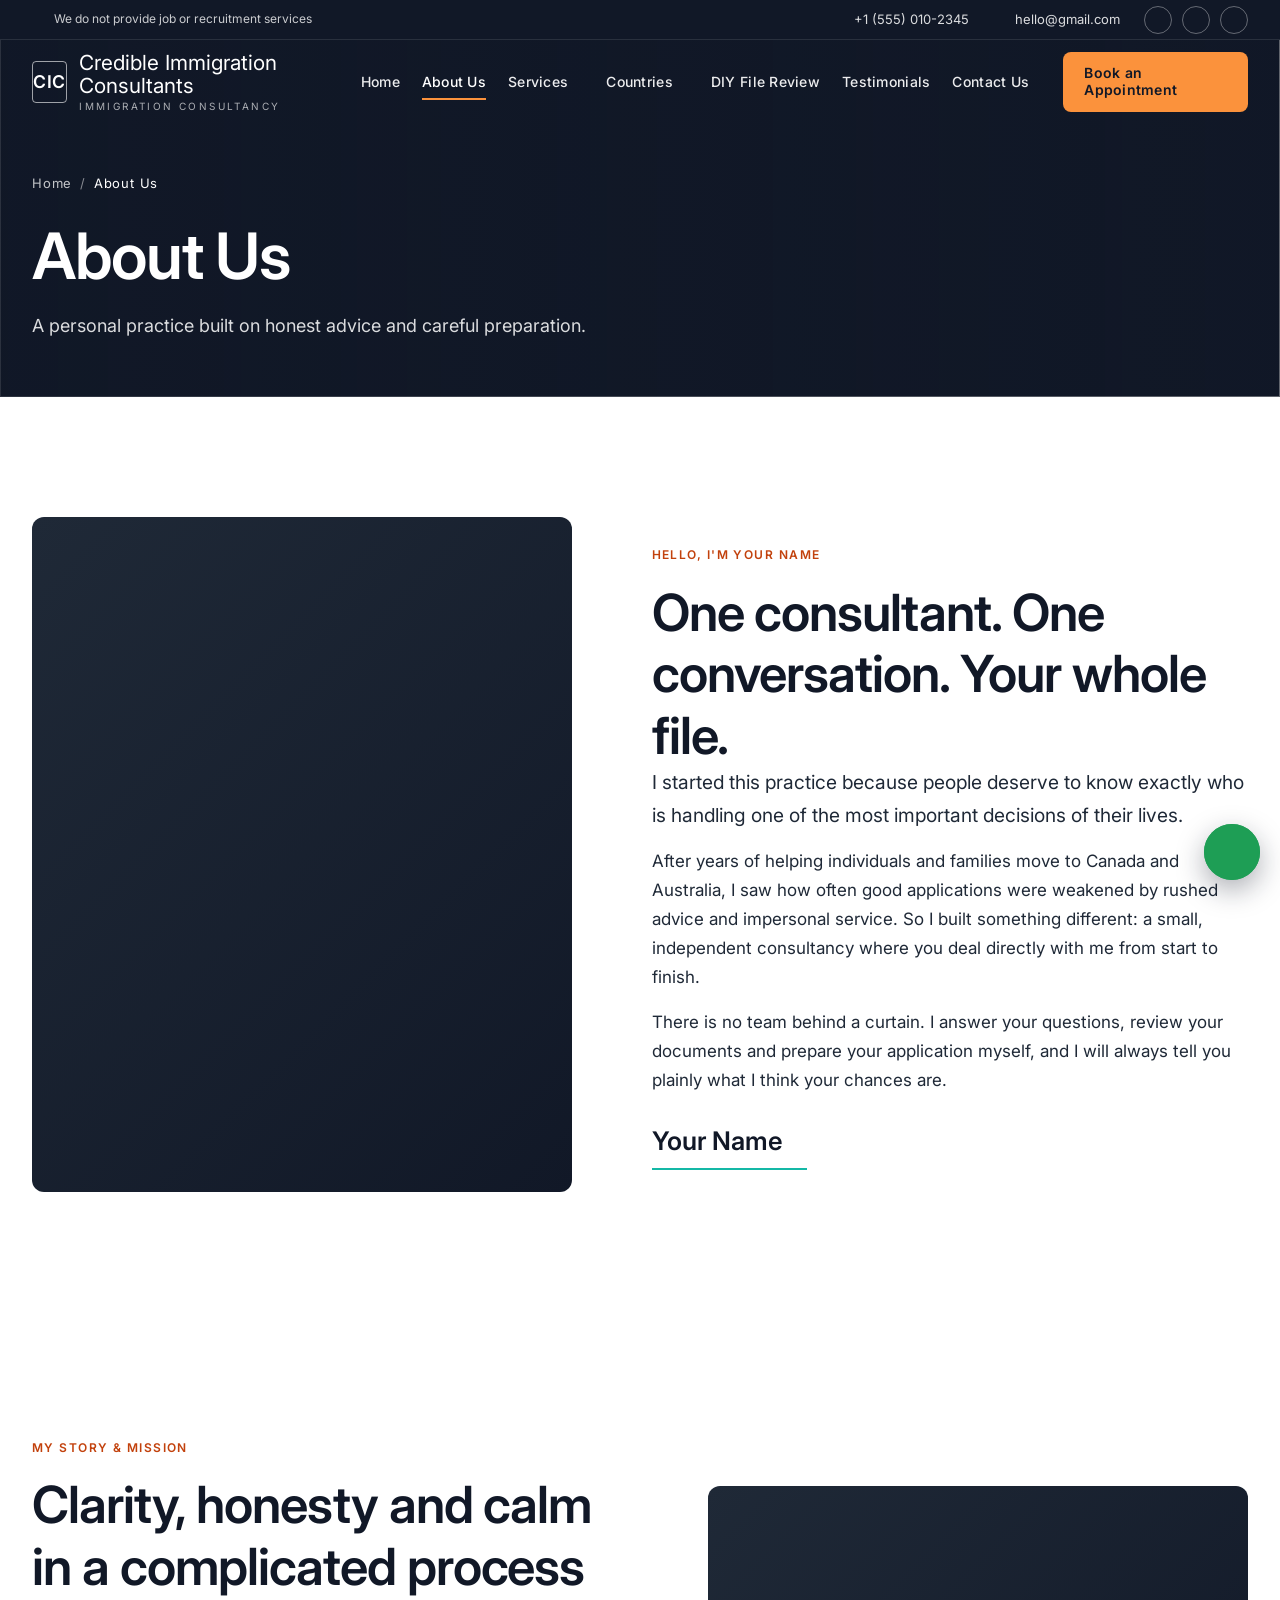
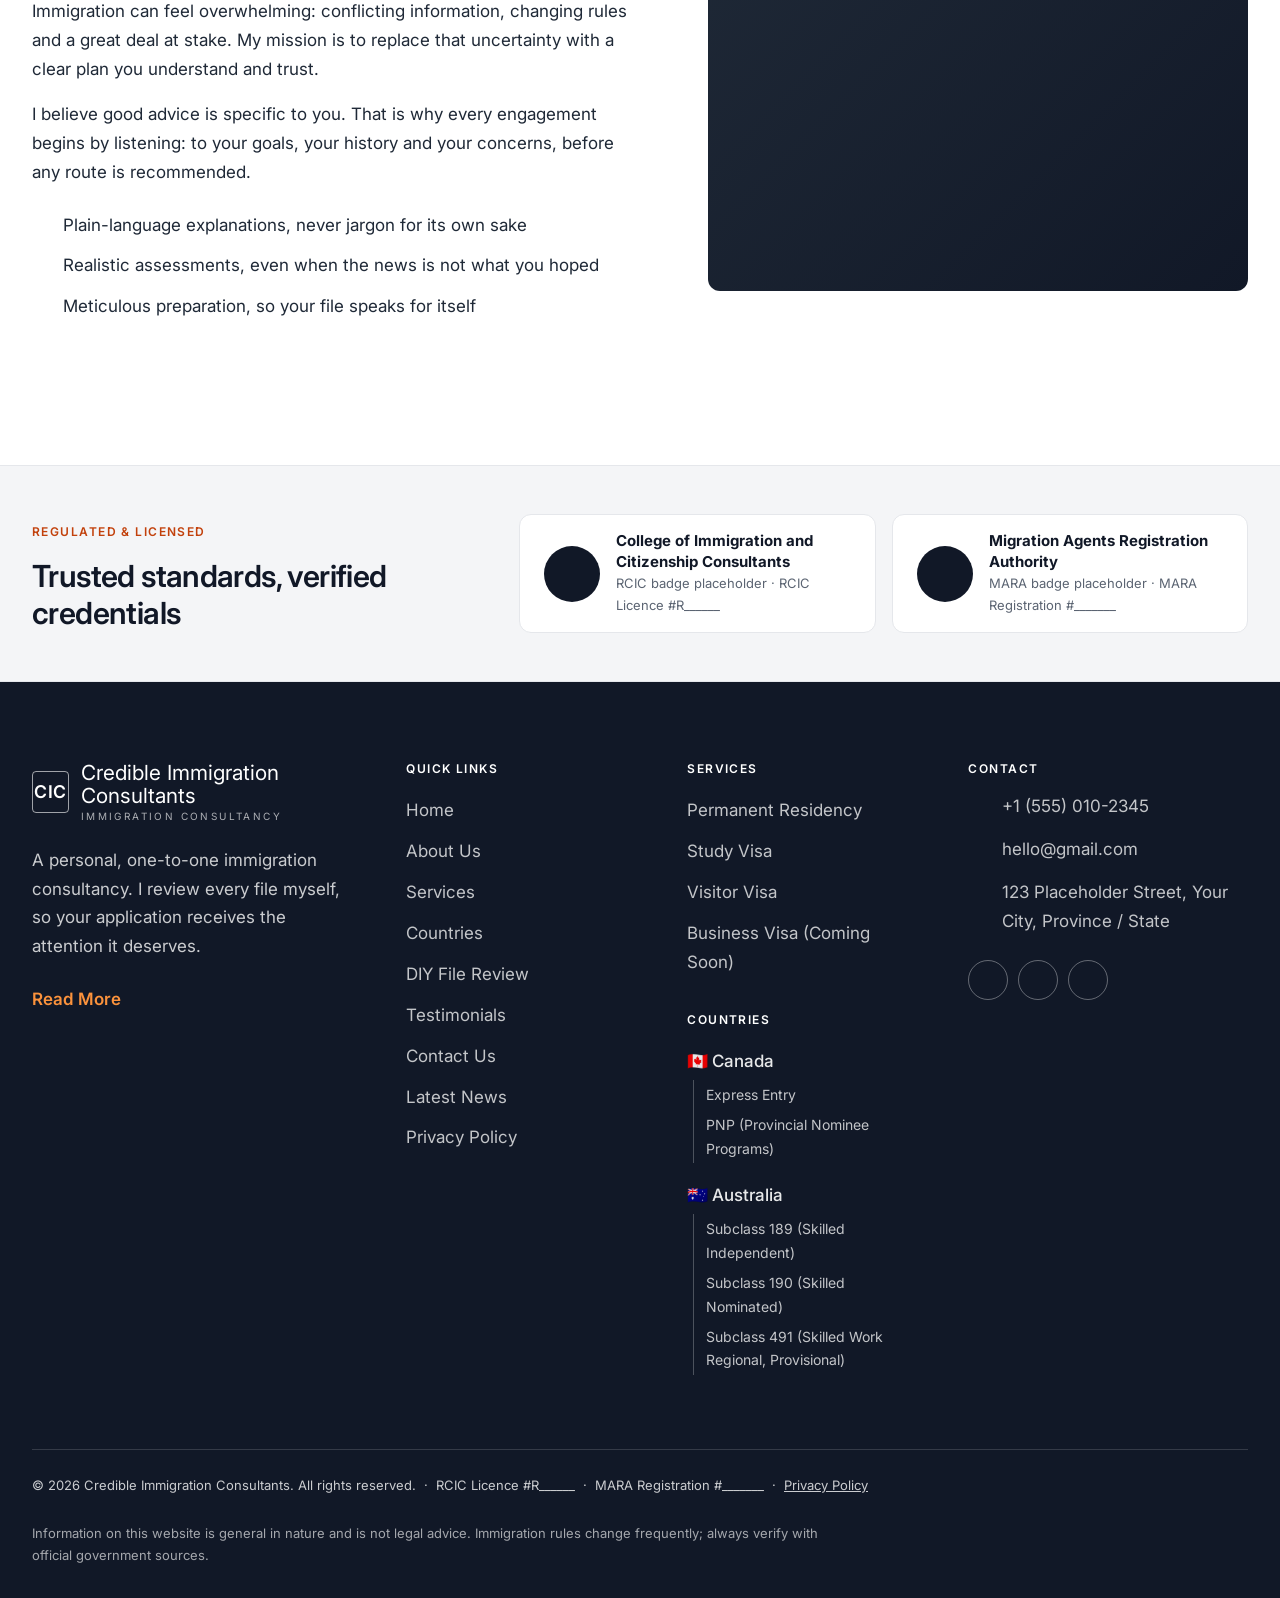
==== about.html @ 3be72214 "contact and about page added" ====
<!DOCTYPE html>
<html lang="en">
<head>
  <meta charset="utf-8">
  <meta name="viewport" content="width=device-width, initial-scale=1">
  <title>About Us | Your Brand Immigration Consultancy</title>
  <meta name="description" content="Meet your licensed immigration consultant: a personal, one-to-one practice built on honest advice, meticulous preparation and clear communication.">
  <meta property="og:type" content="website">
  <meta property="og:title" content="About Us | Your Brand Immigration Consultancy">
  <meta property="og:description" content="A personal immigration practice built on honest advice and meticulous preparation.">
  <meta property="og:image" content="https://images.unsplash.com/photo-1521791136064-7986c2920216?auto=format&fit=crop&w=1200&q=75">
  <meta name="twitter:card" content="summary_large_image">
  <meta name="theme-color" content="#111827">
  <link rel="icon" href="assets/images/favicon.svg" type="image/svg+xml">
  <link rel="preconnect" href="https://fonts.googleapis.com">
  <link rel="preconnect" href="https://fonts.gstatic.com" crossorigin>
  <link href="https://fonts.googleapis.com/css2?family=Inter:wght@400;500;600;700&display=swap" rel="stylesheet">
  <link rel="stylesheet" href="css/style.css">
  <script>document.documentElement.classList.add("js");</script>
  <script src="https://unpkg.com/lucide@0.469.0/dist/umd/lucide.min.js" defer></script>
  <script src="js/data.js" defer></script>
  <script src="js/main.js" defer></script>
</head>
<body data-page="about">
  <a class="skip-link" href="#main">Skip to content</a>
  <div class="preloader" id="preloader" aria-hidden="true"><div class="preloader__bar"></div></div>
  <div id="site-header"></div>

  <main id="main">
    <section class="banner grain on-dark">
      <div class="banner__media" data-parallax="0.2" data-parallax-mode="scroll"><img src="https://images.unsplash.com/photo-1521791136064-7986c2920216?auto=format&fit=crop&w=1920&q=75" alt="" fetchpriority="high" decoding="async"></div>
      <div class="container banner__in">
        <nav class="crumbs" aria-label="Breadcrumb"><ol><li><a href="index.html">Home</a></li><li aria-current="page">About Us</li></ol></nav>
        <h1>About Us</h1>
        <p>A personal practice built on honest advice and careful preparation.</p>
      </div>
    </section>

    <!-- Split intro -->
    <section class="section">
      <div class="container split split--wide">
        <div class="reveal">
          <div class="frame frame--portrait frame--gold">
            <img src="https://images.unsplash.com/photo-1573496359142-b8d87734a5a2?auto=format&fit=crop&w=1000&q=75" alt="Portrait placeholder of your immigration consultant" loading="lazy" decoding="async" data-parallax="0.05">
          </div>
        </div>
        <div class="reveal">
          <p class="eyebrow">Hello, I'm Your Name</p>
          <h2>One consultant. One conversation. Your whole file.</h2>
          <p class="lead">I started this practice because people deserve to know exactly who is handling one of the most important decisions of their lives.</p>
          <p>After years of helping individuals and families move to Canada and Australia, I saw how often good applications were weakened by rushed advice and impersonal service. So I built something different: a small, independent consultancy where you deal directly with me from start to finish.</p>
          <p>There is no team behind a curtain. I answer your questions, review your documents and prepare your application myself, and I will always tell you plainly what I think your chances are.</p>
          <p class="signature" aria-label="Signature placeholder">Your Name</p>
        </div>
      </div>
    </section>

    <!-- Licences -->
    <section class="section section--ink topo grain on-dark">
      <div class="container">
        <div class="section__head section__head--center reveal">
          <p class="eyebrow eyebrow--center">Credentials</p>
          <h2>Licensed, registered and accountable</h2>
          <p>Immigration advice is a regulated profession. My registrations are shown openly so you can verify them with the regulators at any time.</p>
        </div>
        <div class="licences" data-stagger>
          <article class="licence">
            <span class="licence__icon"><i data-lucide="shield-check" aria-hidden="true"></i></span>
            <h3>Canada</h3>
            <p class="licence__no">RCIC Licence #R______</p>
            <p>Regulated Canadian Immigration Consultant, in good standing with the College of Immigration and Citizenship Consultants.</p>
          </article>
          <article class="licence">
            <span class="licence__icon"><i data-lucide="badge-check" aria-hidden="true"></i></span>
            <h3>Australia</h3>
            <p class="licence__no">MARA Registration #_______</p>
            <p>Registered migration agent, authorised to provide immigration assistance for Australian visas.</p>
          </article>
        </div>
        <div class="facts" data-stagger>
          <div class="fact"><span class="fact__num"><span data-count="12" data-suffix="+">0</span></span><span class="fact__label">Years of experience</span></div>
          <div class="fact"><span class="fact__num"><span data-count="500" data-suffix="+">0</span></span><span class="fact__label">Files reviewed</span></div>
          <div class="fact"><span class="fact__num"><span data-count="2" data-suffix="">0</span></span><span class="fact__label">Countries served</span></div>
          <div class="fact"><span class="fact__num"><span data-count="1" data-suffix=":1">0</span></span><span class="fact__label">Personal service</span></div>
        </div>
      </div>
    </section>

    <!-- Story + mission -->
    <section class="section">
      <div class="container split split--wide split--flip">
        <div class="reveal">
          <p class="eyebrow">My Story &amp; Mission</p>
          <h2>Clarity, honesty and calm in a complicated process</h2>
          <p>Immigration can feel overwhelming: conflicting information, changing rules and a great deal at stake. My mission is to replace that uncertainty with a clear plan you understand and trust.</p>
          <p>I believe good advice is specific to you. That is why every engagement begins by listening: to your goals, your history and your concerns, before any route is recommended.</p>
          <ul class="check-list">
            <li><i data-lucide="check" aria-hidden="true"></i><span>Plain-language explanations, never jargon for its own sake</span></li>
            <li><i data-lucide="check" aria-hidden="true"></i><span>Realistic assessments, even when the news is not what you hoped</span></li>
            <li><i data-lucide="check" aria-hidden="true"></i><span>Meticulous preparation, so your file speaks for itself</span></li>
          </ul>
        </div>
        <div class="reveal">
          <div class="frame frame--wide frame--gold">
            <img src="https://images.unsplash.com/photo-1556761175-5973dc0f32e7?auto=format&fit=crop&w=1100&q=75" alt="A consultation between a consultant and a client" loading="lazy" decoding="async" data-parallax="0.05">
          </div>
        </div>
      </div>
    </section>

    <!-- Values -->
    <section class="section section--stone topo">
      <div class="container">
        <div class="section__head reveal">
          <p class="eyebrow">Approach &amp; Values</p>
          <h2>How I work</h2>
        </div>
        <div class="grid grid--3 values" data-stagger>
          <article class="card card--service"><span class="card__icon"><i data-lucide="heart-handshake" aria-hidden="true"></i></span><h3>Integrity</h3><p>I only recommend what I believe is in your best interest and never promise outcomes that nobody can guarantee.</p></article>
          <article class="card card--service"><span class="card__icon"><i data-lucide="search-check" aria-hidden="true"></i></span><h3>Precision</h3><p>Every form, date and document is checked more than once, because small details decide big outcomes.</p></article>
          <article class="card card--service"><span class="card__icon"><i data-lucide="message-square" aria-hidden="true"></i></span><h3>Communication</h3><p>You will always know where your file stands and what happens next, with prompt replies to every question.</p></article>
          <article class="card card--service"><span class="card__icon"><i data-lucide="lock" aria-hidden="true"></i></span><h3>Confidentiality</h3><p>Your personal information is handled with discretion and used only for your application.</p></article>
          <article class="card card--service"><span class="card__icon"><i data-lucide="compass" aria-hidden="true"></i></span><h3>Strategy</h3><p>The best route is not always the fastest or most obvious. I help you choose the one that fits your life.</p></article>
          <article class="card card--service"><span class="card__icon"><i data-lucide="receipt" aria-hidden="true"></i></span><h3>Transparency</h3><p>Fees are explained in writing before work begins, with no surprises along the way.</p></article>
        </div>
      </div>
    </section>

    <div data-component="trust"></div>
    <div data-component="cta" data-title="Let's talk about your plans" data-text="Book a conversation and receive honest, personal guidance on your options."></div>
  </main>

  <div id="site-footer"></div>
</body>
</html>
---- css/style.css ----
/* ==========================================================================
   Your Brand — Premium boutique immigration consultancy
   style.css
   1. Variables  2. Base  3. Layout & utilities  4. Buttons  5. Header
   6. Hero & banners  7. Cards & sections  8. Forms  9. Components
   10. Footer & floating UI  11. Motion  12. Responsive
   ========================================================================== */

/* ---------- 1. VARIABLES (edit these to re-brand) ---------- */
:root {
  --ink: #111827;
  --ink-soft: #1F2937;
  --gold: #14B8A6;
  --gold-light: #99F6E4;
  --gold-deep: #0F766E;          /* darker gold for small text on light backgrounds (WCAG AA) */
  --ivory: #FFFFFF;
  --stone: #F4F5F7;
  --text: #1F2937;
  --muted: #5B6472;
  --white: #FFFFFF;
  --focus: #0F766E;
  --accent2: #FB923C;        /* warm orange: secondary accent on dark backgrounds */
  --accent2-deep: #C2410C;   /* orange for text on light backgrounds (AA contrast) */

  --font-serif: "Inter", system-ui, -apple-system, "Segoe UI", Roboto, sans-serif;
  --font-sans: "Inter", "Manrope", system-ui, -apple-system, "Segoe UI", Roboto, sans-serif;

  --s1: 8px; --s2: 16px; --s3: 24px; --s4: 32px; --s5: 40px; --s6: 48px; --s8: 64px; --s10: 80px; --s15: 120px;

  --r-sm: 6px;
  --r-md: 8px;
  --r-lg: 12px;
  --r-btn: 8px;

  --shadow-sm: 0 1px 2px rgba(17, 24, 39, .05);
  --shadow-md: 0 1px 3px rgba(17, 24, 39, .06), 0 6px 16px rgba(17, 24, 39, .05);
  --shadow-lg: 0 2px 6px rgba(17, 24, 39, .06), 0 16px 36px rgba(17, 24, 39, .12);
  --hairline: 1px solid rgba(17, 24, 39, .09);
  --hairline-gold: 1px solid rgba(20, 184, 166, .45);

  --ease: cubic-bezier(0.22, 1, 0.36, 1);
  --t-fast: .3s var(--ease);
  --t-med: .6s var(--ease);
  --t-slow: .9s var(--ease);

  --topbar-h: 36px;
  --nav-h: 72px;
  --container: 1240px;
  --gutter: 24px;
}

/* ---------- 2. BASE ---------- */
*, *::before, *::after { box-sizing: border-box; }
html { scroll-behavior: smooth; -webkit-text-size-adjust: 100%; scrollbar-color: var(--gold) var(--ink); }
body, h1, h2, h3, h4, h5, h6, p, figure, blockquote, dl, dd, ul, ol { margin: 0; }
ul, ol { padding: 0; list-style: none; }
body {
  font-family: var(--font-sans);
  font-size: 1.0625rem;
  line-height: 1.7;
  color: var(--text);
  background: var(--ivory);
  -webkit-font-smoothing: antialiased;
  overflow-x: hidden;
}
img, svg { display: block; max-width: 100%; }
img { height: auto; }
a { color: inherit; text-decoration: none; }
button, input, select, textarea { font: inherit; color: inherit; }
button { cursor: pointer; background: none; border: 0; padding: 0; }
[hidden] { display: none !important; }
[id] { scroll-margin-top: calc(var(--nav-h) + 72px); }
i[data-lucide], .lucide { width: 1.25em; height: 1.25em; stroke-width: 1.5; flex: none; }
.is-broken { opacity: 0; }

h1, h2, h3, h4 { font-family: var(--font-serif); font-weight: 500; line-height: 1.15; color: var(--ink); letter-spacing: -.01em; }
h2 { font-size: clamp(2rem, 4vw, 3.25rem); }
h3 { font-size: clamp(1.25rem, 2vw, 1.5rem); }
h4 { font-size: 1.35rem; }
p + p { margin-top: var(--s2); }

:focus-visible { outline: 2px solid var(--focus); outline-offset: 3px; border-radius: 2px; }
.on-dark { --focus: var(--gold); }
.on-dark :focus-visible { outline-color: var(--gold); }

::selection { background: var(--gold); color: var(--ink); }
::-webkit-scrollbar { width: 12px; }
::-webkit-scrollbar-track { background: var(--ink); }
::-webkit-scrollbar-thumb { background: var(--gold); border-radius: 8px; border: 3px solid var(--ink); }

.skip-link {
  position: fixed; left: 16px; top: -80px; z-index: 400; padding: 12px 20px;
  background: var(--gold); color: var(--ink); font-weight: 600; border-radius: var(--r-btn); transition: top .2s;
}
.skip-link:focus { top: 16px; }
.no-scroll { overflow: hidden; }
.hp { position: absolute; left: -9999px; width: 1px; height: 1px; opacity: 0; }

/* Preloader (CSS-driven so it always finishes, even without JS) */
.preloader {
  position: fixed; inset: 0; z-index: 500; display: grid; place-items: center; background: var(--ink);
  animation: preOut .5s ease .8s forwards;
}
.preloader span {
  font-family: var(--font-serif); font-size: 3.5rem; color: var(--gold); letter-spacing: .08em;
  border: 1px solid var(--gold); padding: 12px 22px; animation: fadeIn .6s var(--ease) both;
}
@keyframes preOut { to { opacity: 0; visibility: hidden; } }
@keyframes fadeIn { from { opacity: 0; } to { opacity: 1; } }

/* Grain + topographic textures */
.grain { position: relative; isolation: isolate; }
.grain::after {
  content: ""; position: absolute; inset: 0; z-index: -1; pointer-events: none; opacity: .07; mix-blend-mode: overlay;
  background-image: url("data:image/svg+xml,%3Csvg xmlns='http://www.w3.org/2000/svg' width='160' height='160'%3E%3Cfilter id='n'%3E%3CfeTurbulence type='fractalNoise' baseFrequency='.8' numOctaves='2' stitchTiles='stitch'/%3E%3C/filter%3E%3Crect width='100%25' height='100%25' filter='url(%23n)'/%3E%3C/svg%3E");
}
.topo {
  background-image: url("data:image/svg+xml,%3Csvg xmlns='http://www.w3.org/2000/svg' width='640' height='420' fill='none' stroke='%2314B8A6' stroke-opacity='.16' stroke-width='1'%3E%3Cpath d='M-20 60c90-60 170 50 270 0s190-70 290-10 120 30 140 10'/%3E%3Cpath d='M-20 100c90-60 170 50 270 0s190-70 290-10 120 30 140 10'/%3E%3Cpath d='M-20 140c90-60 170 50 270 0s190-70 290-10 120 30 140 10'/%3E%3Cpath d='M-20 220c110-70 150 60 260 10s180-60 300 0 110 20 150 0'/%3E%3Cpath d='M-20 260c110-70 150 60 260 10s180-60 300 0 110 20 150 0'/%3E%3Cpath d='M-20 340c80-50 190 60 280 10s200-60 280 0 130 25 160 5'/%3E%3Cpath d='M-20 380c80-50 190 60 280 10s200-60 280 0 130 25 160 5'/%3E%3C/svg%3E");
  background-size: 640px 420px;
}
.section--stone.topo { background-color: var(--stone); }
.section--ink.topo, .cta-band.topo { background-color: var(--ink); }

/* ---------- 3. LAYOUT & UTILITIES ---------- */
.container { width: 100%; max-width: calc(var(--container) + var(--gutter) * 2); margin-inline: auto; padding-inline: var(--gutter); }
.container--narrow { max-width: calc(880px + var(--gutter) * 2); }
.section { padding-block: 80px; position: relative; }
.section--stone { background: var(--stone); }
.section--ink { background: var(--ink); color: rgba(255, 255, 255, .8); }
.on-dark h1, .on-dark h2, .on-dark h3, .on-dark h4 { color: #fff; }
.on-dark p { color: rgba(255, 255, 255, .78); }
.center { text-align: center; }
.lead { font-size: 1.2rem; color: var(--ink-soft); }
.on-dark .lead { color: rgba(255, 255, 255, .9); }
.note { font-size: .875rem; color: var(--muted); margin-top: var(--s4); }
.h3-serif { margin: var(--s4) 0 var(--s2); }

.eyebrow {
  display: inline-flex; align-items: center; gap: 14px; margin-bottom: var(--s2);
  font-family: var(--font-sans); font-size: .75rem; font-weight: 600; letter-spacing: .2em; text-transform: uppercase; color: var(--gold-deep);
}
.eyebrow::before { content: ""; width: 40px; height: 1px; background: currentColor; }
.eyebrow--center::after { content: ""; width: 40px; height: 1px; background: currentColor; }
.eyebrow--sm { font-size: .6875rem; margin-bottom: 8px; }
.on-dark .eyebrow, .section--ink .eyebrow { color: var(--gold); }

.section__head { max-width: 720px; margin-bottom: var(--s8); }
.section__head h2 { margin-bottom: var(--s2); }
.section__head--center { margin-inline: auto; text-align: center; }
.section__head--row { max-width: none; display: flex; flex-wrap: wrap; align-items: flex-end; justify-content: space-between; gap: var(--s3); }

.grid { display: grid; gap: var(--s3); grid-template-columns: 1fr; }
.split { display: grid; gap: var(--s8); grid-template-columns: 1fr; align-items: center; }

.frame {
  position: relative; overflow: hidden; border-radius: var(--r-lg); box-shadow: var(--shadow-lg);
  background: linear-gradient(135deg, var(--ink-soft), var(--ink)); aspect-ratio: 4 / 3;
}
.frame--portrait, .frame--tall { aspect-ratio: 4 / 5; }
.frame--wide { aspect-ratio: 4 / 3; }
.frame img { width: 100%; height: 100%; object-fit: cover; transform: translate3d(0, var(--py, 0px), 0) scale(1.14); }
.frame::after { content: ""; position: absolute; inset: 0; pointer-events: none; background: linear-gradient(180deg, rgba(17, 24, 39, 0) 55%, rgba(17, 24, 39, .35)); }
.frame--gold { outline: 1px solid var(--gold); outline-offset: 14px; margin: 14px; }

.check-list { display: grid; gap: 12px; margin-block: var(--s3); }
.check-list li { display: flex; gap: 12px; align-items: flex-start; }
.check-list i, .check-list svg { margin-top: .3em; width: 1.1em; height: 1.1em; color: var(--gold-deep); }
.check-list--card { background: var(--white); border: var(--hairline); border-radius: var(--r-lg); padding: var(--s4); box-shadow: var(--shadow-md); }
.on-dark .check-list i, .on-dark .check-list svg { color: var(--gold); }

.icon-list { display: grid; gap: 14px; margin-top: var(--s2); }
.icon-list li { display: flex; align-items: center; gap: 16px; }
.icon-list__icon { display: grid; place-items: center; width: 44px; height: 44px; border-radius: 50%; border: var(--hairline-gold); color: var(--gold-deep); flex: none; background: var(--white); }

.badge {
  display: inline-block; padding: 3px 10px; border-radius: 99px; font-size: .6875rem; font-weight: 600; font-style: normal;
  letter-spacing: .08em; text-transform: uppercase; color: var(--gold-deep); border: 1px solid var(--gold); background: rgba(20, 184, 166, .12); vertical-align: middle;
}
.badge--float { position: absolute; top: 24px; right: 24px; }
.badge--solid { background: var(--gold); color: var(--ink); margin-bottom: var(--s3); }
.on-dark .badge { color: var(--gold-light); }
.tag { padding: 2px 10px; border-radius: 99px; background: rgba(20, 184, 166, .18); color: var(--gold-deep); font-size: .6875rem; font-weight: 600; letter-spacing: .08em; text-transform: uppercase; }

.text-link { display: inline-flex; align-items: center; gap: 8px; color: var(--gold); font-weight: 600; transition: gap var(--t-fast); }
.text-link:hover { gap: 14px; }
.text-link--dark { color: var(--ink); border-bottom: 1px solid var(--gold); }
.empty { text-align: center; padding: var(--s8) 0; color: var(--muted); }

.prose h2 { font-size: 1.6rem; margin: var(--s6) 0 var(--s2); }
.prose p { color: var(--text); }
.prose a { color: var(--gold-deep); text-decoration: underline; }

/* ---------- 4. BUTTONS ---------- */
.btn {
  position: relative; overflow: hidden; display: inline-flex; align-items: center; justify-content: center; gap: 10px;
  padding: 16px 28px; border-radius: var(--r-btn); border: 1px solid transparent; font-weight: 600; font-size: .9375rem; letter-spacing: .02em; line-height: 1.2;
  transition: transform var(--t-fast), box-shadow var(--t-fast), background-color var(--t-fast), color var(--t-fast), border-color var(--t-fast);
}
.btn i, .btn svg { transition: transform var(--t-fast); width: 1.1em; height: 1.1em; }
.btn:hover i, .btn:hover svg { transform: translateX(4px); }
.btn--sm { padding: 12px 20px; font-size: .875rem; }
.btn--block { width: 100%; }
.btn--gold { background: var(--gold); color: var(--ink); box-shadow: 0 6px 20px rgba(20, 184, 166, .28); }
.btn--gold::after {
  content: ""; position: absolute; inset: 0; background: linear-gradient(110deg, transparent 30%, rgba(255, 255, 255, .55) 50%, transparent 70%);
  transform: translateX(-130%); transition: transform .9s var(--ease); pointer-events: none;
}
.btn--gold:hover { transform: translateY(-2px); box-shadow: 0 12px 30px rgba(20, 184, 166, .4); }
.btn--gold:hover::after { transform: translateX(130%); }
.btn--ghost { border-color: var(--gold); color: #fff; background: transparent; }
.btn--ghost:hover { background: rgba(20, 184, 166, .14); transform: translateY(-2px); }
.btn--ghost-dark { border-color: var(--gold); color: var(--ink); }
.btn--ghost-dark:hover { background: rgba(20, 184, 166, .16); transform: translateY(-2px); }
.btn--dark { background: var(--ink); color: #fff; }
.btn--dark:hover { background: var(--ink-soft); transform: translateY(-2px); box-shadow: var(--shadow-md); }
.btn:disabled { opacity: .7; cursor: progress; }
.btn.is-loading .btn__label::after { content: "…"; }

/* ---------- 5. HEADER ---------- */
.site-top { position: fixed; inset: 0 0 auto 0; z-index: 100; transition: transform .5s var(--ease); }
.site-top.is-scrolled { transform: translateY(calc(var(--topbar-h) * -1)); }
.topbar { height: var(--topbar-h); background: var(--ink); border-bottom: 1px solid rgba(20, 184, 166, .22); font-size: .8125rem; color: rgba(255, 255, 255, .85); }
.topbar__in { height: 100%; display: flex; align-items: center; justify-content: center; gap: var(--s3); }
.topbar__note { display: flex; align-items: center; gap: 8px; margin: 0; font-size: .75rem; }
.topbar__note i, .topbar__note svg { width: 14px; height: 14px; color: var(--gold); }
.topbar__links { display: none; align-items: center; gap: var(--s3); }
.topbar__links a { display: inline-flex; align-items: center; gap: 8px; transition: color var(--t-fast); }
.topbar__links a:hover { color: var(--gold); }
.topbar__links i, .topbar__links svg { width: 14px; height: 14px; color: var(--gold); }

.social { display: inline-flex; gap: 10px; }
.social a { display: grid; place-items: center; width: 40px; height: 40px; border-radius: 50%; border: 1px solid rgba(20, 184, 166, .5); color: var(--gold-light); transition: background-color var(--t-fast), color var(--t-fast), transform var(--t-fast); }
.social a:hover { background: var(--gold); color: var(--ink); transform: translateY(-2px); }
.social--sm a { width: 28px; height: 28px; }
.social--sm i, .social--sm svg { width: 14px; height: 14px; }

.nav { position: relative; height: var(--nav-h); }
.nav::before {
  content: ""; position: absolute; inset: 0; opacity: 0; transition: opacity var(--t-med);
  background: rgba(17, 24, 39, .78); backdrop-filter: blur(16px) saturate(140%); -webkit-backdrop-filter: blur(16px) saturate(140%);
  border-bottom: 1px solid rgba(20, 184, 166, .3);
}
.site-top.is-scrolled .nav::before { opacity: 1; }
.nav__in { position: relative; height: 100%; display: flex; align-items: center; justify-content: space-between; gap: var(--s3); max-width: 1440px; }
.logo { display: inline-flex; align-items: center; gap: 12px; color: #fff; }
.logo__mark { display: grid; place-items: center; width: 42px; height: 42px; border: 1px solid var(--gold); color: var(--gold); font-family: var(--font-serif); font-size: 1.1rem; letter-spacing: .04em; border-radius: 4px; }
.logo__text { display: flex; flex-direction: column; line-height: 1.1; }
.logo__name { font-family: var(--font-serif); font-size: 1.3rem; color: #fff; }
.logo__sub { font-size: .625rem; letter-spacing: .24em; text-transform: uppercase; color: var(--gold); margin-top: 3px; }
.nav__menu, .nav__cta { display: none; }

.burger { display: grid; place-items: center; width: 44px; height: 44px; color: #fff; border: 1px solid rgba(20, 184, 166, .5); border-radius: 50%; }
.burger i, .burger svg { width: 22px; height: 22px; }

.nav__list { display: flex; align-items: center; gap: 2px; }
.nav__item { position: relative; display: flex; align-items: center; }
.nav__link { position: relative; padding: 10px 10px; font-size: .875rem; font-weight: 500; letter-spacing: .02em; color: rgba(255, 255, 255, .92); white-space: nowrap; transition: color var(--t-fast); }
.nav__link::after { content: ""; position: absolute; left: 10px; right: 10px; bottom: 4px; height: 1px; background: var(--gold); transform: scaleX(0); transform-origin: left; transition: transform var(--t-med); }
.nav__link:hover, .nav__link[aria-current="page"] { color: var(--gold-light); }
.nav__link:hover::after, .nav__link[aria-current="page"]::after, .has-mega.is-open > .nav__link::after { transform: scaleX(1); }
.nav__toggle { display: grid; place-items: center; width: 24px; height: 32px; margin-left: -8px; color: rgba(255, 255, 255, .8); }
.nav__toggle i, .nav__toggle svg { width: 14px; height: 14px; transition: transform var(--t-fast); }
.has-mega.is-open .nav__toggle svg, .has-mega.is-open .nav__toggle i { transform: rotate(180deg); }

.mega {
  position: absolute; top: calc(100% + 10px); left: 50%; translate: -50% 8px; z-index: 5; width: 640px;
  display: grid; grid-template-columns: 200px 1fr; gap: 12px; padding: 12px; background: var(--ivory); color: var(--text);
  border: var(--hairline); border-top: 1px solid var(--gold); border-radius: var(--r-lg); box-shadow: var(--shadow-lg);
  opacity: 0; visibility: hidden; transition: opacity .35s var(--ease), translate .35s var(--ease), visibility 0s .35s;
}
.mega--countries { display: block; width: 340px; padding: 8px; left: 0; translate: 0 8px; }
.has-mega.is-open .mega--countries { translate: 0 0; }
.tree__item { position: relative; }
.tree__row, .mega__item, .fly__item { position: relative; }
.tree__row::before, .mega__item::before, .fly__item::before { content: ""; position: absolute; left: 0; top: 10px; bottom: 10px; width: 3px; border-radius: 3px; background: var(--gold); transform: scaleY(0); transition: transform var(--t-fast); }
.tree__row { display: flex; align-items: center; border-radius: var(--r-md); transition: background-color var(--t-fast); }
.tree__item:hover > .tree__row, .tree__item.is-open > .tree__row, .tree__row:focus-within, .mega__item:hover, .mega__item:focus-visible, .fly__item:hover, .fly__item:focus-visible { background: var(--stone); }
.tree__item:hover > .tree__row::before, .tree__item.is-open > .tree__row::before, .tree__row:focus-within::before, .mega__item:hover::before, .mega__item:focus-visible::before, .fly__item:hover::before, .fly__item:focus-visible::before { transform: scaleY(1); }
.tree__link { flex: 1; display: flex; align-items: center; gap: 14px; padding: 12px; min-width: 0; }
.tree__toggle { display: grid; place-items: center; flex: none; width: 40px; height: 40px; margin-right: 6px; color: var(--gold-deep); border-radius: 50%; }
.tree__toggle svg, .tree__toggle i { width: 18px; height: 18px; }
.fly {
  position: absolute; top: -9px; left: calc(100% + 8px); z-index: 6; width: 360px; padding: 8px; background: var(--ivory);
  border: var(--hairline); border-top: 1px solid var(--gold); border-radius: var(--r-lg); box-shadow: var(--shadow-lg);
  opacity: 0; visibility: hidden; translate: -10px 0; transition: opacity .3s var(--ease), translate .3s var(--ease), visibility 0s .3s;
}
.fly::before { content: ""; position: absolute; right: 100%; top: 0; bottom: 0; width: 10px; }
.fly--left { left: auto; right: calc(100% + 8px); translate: 10px 0; }
.fly--left::before { right: auto; left: 100%; }
.tree__item.is-open > .fly { opacity: 1; visibility: visible; translate: 0 0; transition-delay: 0s; }
.fly__item { display: flex; gap: 14px; align-items: flex-start; padding: 12px; border-radius: var(--r-md); transition: background-color var(--t-fast); }
.mega::before { content: ""; position: absolute; left: 0; right: 0; top: -14px; height: 14px; }
.has-mega.is-open .mega { opacity: 1; visibility: visible; translate: -50% 0; transition-delay: 0s; }
.mega__intro { background: var(--ink); border-radius: var(--r-md); padding: var(--s3); display: flex; flex-direction: column; justify-content: flex-end; min-height: 150px; }
.mega__intro .eyebrow { color: var(--gold); }
.mega__lead { font-family: var(--font-serif); font-size: 1.25rem; line-height: 1.25; color: #fff; }
.mega__grid { display: grid; gap: 4px; align-content: start; }
.mega__item { display: flex; gap: 14px; align-items: flex-start; padding: 12px; border-radius: var(--r-md); transition: background-color var(--t-fast); }
.mega__icon { display: grid; place-items: center; flex: none; width: 42px; height: 42px; border-radius: 50%; border: var(--hairline-gold); color: var(--gold-deep); background: var(--white); }
.mega__icon--flag { font-size: 1.4rem; }
.mega__text strong { display: block; font-size: .9375rem; color: var(--ink); line-height: 1.3; }
.mega__text small { display: block; margin-top: 2px; font-size: .8125rem; color: var(--muted); line-height: 1.4; }

/* Mobile full-screen menu */
.mobile {
  position: fixed; inset: 0; z-index: 200; display: flex; flex-direction: column; padding: 16px var(--gutter) 24px; overflow-y: auto;
  background-color: var(--ink); opacity: 0; visibility: hidden; transition: opacity .45s var(--ease), visibility 0s .45s;
}
.mobile.is-open { opacity: 1; visibility: visible; transition-delay: 0s; }
.mobile__top { display: flex; align-items: center; justify-content: space-between; height: 56px; }
.mobile__nav { flex: 1; padding-block: var(--s4); }
.mobile__list li { border-bottom: 1px solid rgba(20, 184, 166, .2); opacity: 0; transform: translateY(16px); transition: opacity .5s var(--ease), transform .5s var(--ease); }
.mobile.is-open .mobile__list li { opacity: 1; transform: none; }
.mobile.is-open .mobile__list li:nth-child(1) { transition-delay: .08s; } .mobile.is-open .mobile__list li:nth-child(2) { transition-delay: .13s; }
.mobile.is-open .mobile__list li:nth-child(3) { transition-delay: .18s; } .mobile.is-open .mobile__list li:nth-child(4) { transition-delay: .23s; }
.mobile.is-open .mobile__list li:nth-child(5) { transition-delay: .28s; } .mobile.is-open .mobile__list li:nth-child(6) { transition-delay: .33s; }
.mobile.is-open .mobile__list li:nth-child(7) { transition-delay: .38s; } .mobile.is-open .mobile__list li:nth-child(8) { transition-delay: .43s; }
.mobile__link { display: flex; width: 100%; align-items: center; justify-content: space-between; padding: 16px 0; font-family: var(--font-serif); font-size: 1.6rem; color: #fff; text-align: left; position: relative; }
.mobile__link[aria-current="page"] { color: var(--gold); }
.pm { display: grid; color: var(--gold); }
.pm svg, .pm i { width: 22px; height: 22px; }
.pm__minus { display: none; }
[aria-expanded="true"] > .pm .pm__plus { display: none; }
[aria-expanded="true"] > .pm .pm__minus { display: block; }
.mobile__country { border-top: 1px solid rgba(20, 184, 166, .15); }
.mobile__acc--sub { display: flex; width: 100%; align-items: center; justify-content: space-between; padding: 14px 0 14px 16px; font-size: 1.15rem; color: #fff; text-align: left; }
.mobile__country .mobile__sub a { padding-left: 32px; }
.mobile__sub a.mobile__overview { color: var(--gold); font-weight: 600; }
.mobile__sub { display: grid; grid-template-rows: 0fr; visibility: hidden; transition: grid-template-rows .5s var(--ease), visibility 0s .5s; }
.mobile__sub.is-open { grid-template-rows: 1fr; visibility: visible; transition-delay: 0s; }
.mobile__sub > div { overflow: hidden; display: grid; gap: 4px; }
.mobile__sub a { padding: 10px 0 10px 16px; color: rgba(255, 255, 255, .85); border-left: 1px solid var(--gold); }
.mobile__foot { display: grid; gap: var(--s3); justify-items: start; padding-top: var(--s3); }
.mobile__contact { font-size: 1.1rem; color: var(--gold-light); }

/* ---------- 6. HERO & BANNERS ---------- */
.hero {
  position: relative; min-height: 100vh; min-height: 100svh; display: flex; align-items: flex-end; overflow: hidden; background: var(--ink); color: #fff;
  padding: calc(var(--topbar-h) + var(--nav-h) + 56px) 0 64px;
}
.hero__media { position: absolute; inset: -26% 0 0 0; z-index: -2; transform: translate3d(0, var(--py, 0px), 0); }
.hero__img { width: 100%; height: 100%; object-fit: cover; animation: kenburns 26s ease-out infinite alternate; }
@keyframes kenburns { from { transform: scale(1); } to { transform: scale(1.12); } }
.hero__overlay { position: absolute; inset: 0; z-index: -1; background: linear-gradient(100deg, rgba(17, 24, 39, .94) 0%, rgba(17, 24, 39, .72) 48%, rgba(17, 24, 39, .3) 100%), linear-gradient(0deg, rgba(17, 24, 39, .85) 0%, rgba(17, 24, 39, 0) 40%); }
.hero__in { display: grid; gap: var(--s6); align-items: end; }
.hero__title { font-size: clamp(2.8rem, 6vw, 5.5rem); line-height: 1.04; color: #fff; margin-bottom: var(--s3); }
.hero__title .line { display: block; overflow: hidden; padding-bottom: .1em; }
.hero__title .line > span { display: block; transform: translateY(110%); animation: lineUp 1.1s var(--ease) forwards; }
.hero__title .line:nth-child(1) > span { animation-delay: .95s; }
.hero__title .line:nth-child(2) > span { animation-delay: 1.1s; }
.hero__title .line:nth-child(3) > span { animation-delay: 1.25s; }
.hero__title em { font-style: italic; color: var(--gold); }
@keyframes lineUp { to { transform: none; } }
.hero__eyebrow, .hero__sub, .hero__cta, .hero__card { opacity: 0; animation: fadeUp .9s var(--ease) forwards; }
.hero__eyebrow { color: var(--gold); animation-delay: .85s; }
.hero__sub { max-width: 560px; font-size: 1.15rem; color: rgba(255, 255, 255, .85); margin-bottom: var(--s4); animation-delay: 1.45s; }
.hero__cta { display: flex; flex-wrap: wrap; gap: var(--s2); animation-delay: 1.6s; }
.hero__card { animation-delay: 1.8s; }
@keyframes fadeUp { from { opacity: 0; transform: translateY(24px); } to { opacity: 1; transform: none; } }
.glass { background: rgba(255, 255, 255, .08); backdrop-filter: blur(18px) saturate(140%); -webkit-backdrop-filter: blur(18px) saturate(140%); border: 1px solid rgba(255, 255, 255, .2); border-radius: 20px; box-shadow: 0 24px 60px rgba(0, 0, 0, .3); }
.hero__card { padding: var(--s3) var(--s4); max-width: 520px; }
.hero__stats { display: grid; grid-template-columns: repeat(3, 1fr); }
.stat { padding: 0 var(--s2); text-align: center; }
.stat + .stat { border-left: 1px solid rgba(20, 184, 166, .4); }
.stat__num { display: block; font-family: var(--font-serif); font-size: clamp(2rem, 3.4vw, 2.75rem); line-height: 1.1; color: var(--gold); }
.stat__label { display: block; font-size: .6875rem; letter-spacing: .14em; text-transform: uppercase; color: rgba(255, 255, 255, .8); margin-top: 4px; }
.hero__card-note { margin-top: var(--s2); font-size: .6875rem; text-align: center; color: rgba(255, 255, 255, .6); }

.banner {
  position: relative; display: flex; align-items: flex-end; min-height: 340px; overflow: hidden; background: var(--ink); color: #fff;
  padding: calc(var(--topbar-h) + var(--nav-h) + 48px) 0 56px;
}
.banner--tall { min-height: 72vh; }
.banner__media { position: absolute; inset: -20% 0 0 0; z-index: -2; transform: translate3d(0, var(--py, 0px), 0); }
.banner__media img { width: 100%; height: 100%; object-fit: cover; }
.banner::before { content: ""; position: absolute; inset: 0; z-index: -1; background: linear-gradient(100deg, rgba(17, 24, 39, .92), rgba(17, 24, 39, .6)); }
.banner__in { position: relative; }
.banner h1 { font-size: clamp(2.4rem, 5vw, 4.25rem); color: #fff; margin-bottom: var(--s2); }
.banner p { max-width: 600px; font-size: 1.125rem; color: rgba(255, 255, 255, .85); }
.banner__actions { display: flex; flex-wrap: wrap; gap: var(--s2); margin-top: var(--s4); }
.flag-big { font-size: 3.2rem; line-height: 1; margin-bottom: var(--s2); }
.crumbs ol { display: flex; flex-wrap: wrap; gap: 8px; margin-bottom: var(--s3); font-size: .8125rem; letter-spacing: .06em; color: var(--gold-light); }
.crumbs li + li::before { content: "/"; margin-right: 8px; color: rgba(20, 184, 166, .7); }
.crumbs a:hover { color: #fff; text-decoration: underline; }
.crumbs [aria-current] { color: #fff; }

/* ---------- 7. CARDS & SECTIONS ---------- */
.card {
  position: relative; overflow: hidden; display: flex; flex-direction: column; background: var(--white); border: var(--hairline); border-radius: var(--r-lg); box-shadow: var(--shadow-sm);
  transition: translate var(--t-med), box-shadow var(--t-med), border-color var(--t-med);
}
.card::before { content: ""; position: absolute; left: 0; right: 0; top: 0; height: 3px; z-index: 2; background: linear-gradient(90deg, var(--gold), var(--gold-light)); transform: scaleX(0); transform-origin: left; transition: transform var(--t-med); }
.card:hover { translate: 0 -6px; box-shadow: var(--shadow-lg); border-color: rgba(20, 184, 166, .5); }
.card:hover::before { transform: scaleX(1); }
.card--service { padding: var(--s5) var(--s4); }
.card--service h3 { margin: var(--s3) 0 12px; }
.card--service p { color: var(--muted); }
.card--service .card__link { margin-top: auto; padding-top: var(--s3); }
.card--service.is-soon { background: linear-gradient(180deg, var(--white), var(--stone)); }
.card__icon { display: grid; place-items: center; width: 60px; height: 60px; border-radius: 50%; border: var(--hairline-gold); color: var(--gold-deep); background: var(--ivory); }
.card__icon i, .card__icon svg { width: 28px; height: 28px; stroke-width: 1.25; }
.card__link { display: inline-flex; align-items: center; gap: 8px; align-self: flex-start; font-weight: 600; font-size: .9375rem; color: var(--ink); transition: gap var(--t-fast), color var(--t-fast); }
.card__link:hover { gap: 14px; color: var(--gold-deep); }
.card__link i, .card__link svg { width: 1.1em; height: 1.1em; }

.program { padding: var(--s4); }
.program h4 { margin-bottom: 12px; }
.program > p { color: var(--muted); }
.program .check-list { font-size: .9375rem; }
.program__flag { font-size: .75rem; letter-spacing: .14em; text-transform: uppercase; color: var(--muted); margin-bottom: 8px; }
.program__sub { display: block; margin-top: 4px; font-family: var(--font-sans); font-size: .875rem; font-weight: 500; color: var(--gold-deep); }
.program__actions { display: flex; flex-wrap: wrap; align-items: center; gap: var(--s2); margin-top: auto; }
.program-group + .program-group { margin-top: var(--s10); }
.group-title { display: flex; align-items: center; gap: 14px; margin-bottom: var(--s4); padding-bottom: var(--s2); border-bottom: var(--hairline-gold); font-size: 1.9rem; }
.group-title span { font-size: 1.8rem; }
.group-link { margin-top: var(--s3); }

.country-card { position: relative; display: block; overflow: hidden; border-radius: var(--r-lg); aspect-ratio: 4 / 5; background: linear-gradient(135deg, var(--ink-soft), var(--ink)); color: #fff; box-shadow: var(--shadow-md); transition: translate var(--t-med), box-shadow var(--t-med); }
.country-card:hover { translate: 0 -6px; box-shadow: var(--shadow-lg); }
.country-card__media { position: absolute; inset: 0; }
.country-card__media img { width: 100%; height: 100%; object-fit: cover; transition: transform 1.2s var(--ease); }
.country-card:hover .country-card__media img { transform: scale(1.07); }
.country-card::before { content: ""; position: absolute; inset: 0; z-index: 1; background: linear-gradient(180deg, rgba(17, 24, 39, .15) 25%, rgba(17, 24, 39, .92) 100%); }
.country-card::after { content: ""; position: absolute; left: 0; right: 0; top: 0; height: 3px; z-index: 3; background: var(--gold); transform: scaleX(0); transform-origin: left; transition: transform var(--t-med); }
.country-card:hover::after { transform: scaleX(1); }
.country-card__cover { position: absolute; inset: 0; z-index: 2; border-radius: var(--r-lg); }
.country-card__cover:focus-visible { outline-offset: -6px; outline-color: var(--gold); }
.country-card__body { position: absolute; inset: auto 0 0 0; z-index: 3; padding: var(--s5) var(--s4); pointer-events: none; }
.chips { display: flex; flex-wrap: wrap; gap: 8px; margin-top: var(--s2); }
.chip { pointer-events: auto; display: inline-block; padding: 5px 14px; border: 1px solid var(--gold); border-radius: 99px; font-size: .8125rem; font-weight: 500; letter-spacing: .04em; color: var(--gold-light); background: rgba(17, 24, 39, .45); transition: background-color var(--t-fast), color var(--t-fast); }
.chip:hover, .chip:focus-visible { background: var(--gold); color: var(--ink); }
.country-card__flag { display: block; font-size: 2.4rem; line-height: 1; margin-bottom: 12px; }
.country-card__name { display: block; color: #fff; font-family: var(--font-serif); font-size: clamp(2rem, 3.4vw, 2.75rem); line-height: 1.1; }
.country-card__meta { display: flex; align-items: center; justify-content: space-between; margin-top: 10px; padding-top: 14px; border-top: 1px solid rgba(20, 184, 166, .5); font-size: .875rem; letter-spacing: .1em; text-transform: uppercase; color: var(--gold-light); }
.country-card__arrow { display: grid; place-items: center; width: 44px; height: 44px; border-radius: 50%; border: 1px solid var(--gold); color: var(--gold); transition: translate var(--t-med), background-color var(--t-fast), color var(--t-fast); }
.country-card:hover .country-card__arrow { translate: 8px 0; background: var(--gold); color: var(--ink); }

.why { display: grid; gap: var(--s4); grid-template-columns: 1fr; }
.why__item { padding-top: var(--s4); border-top: 1px solid rgba(20, 184, 166, .5); }
.why__icon { color: var(--gold); display: block; margin-bottom: var(--s2); }
.why__icon i, .why__icon svg { width: 32px; height: 32px; stroke-width: 1.25; }
.why__num { font-family: var(--font-serif); font-size: clamp(3rem, 5vw, 4.25rem); line-height: 1; color: var(--gold) !important; margin-bottom: 8px; }
.why__item h3 { margin-bottom: 8px; font-size: 1.35rem; }

.licences { display: grid; gap: var(--s3); grid-template-columns: 1fr; max-width: 920px; margin-inline: auto; }
.licence { padding: var(--s5) var(--s4); border: 1px solid rgba(20, 184, 166, .4); border-radius: var(--r-lg); background: rgba(255, 255, 255, .04); }
.licence__icon { color: var(--gold); display: block; margin-bottom: var(--s2); }
.licence__icon i, .licence__icon svg { width: 36px; height: 36px; stroke-width: 1.25; }
.licence__no { font-family: var(--font-serif); font-size: 1.5rem; color: var(--gold) !important; margin: 8px 0 12px; }
.facts { display: grid; grid-template-columns: repeat(2, 1fr); gap: var(--s4); margin-top: var(--s10); padding-top: var(--s6); border-top: 1px solid rgba(20, 184, 166, .35); text-align: center; }
.fact__num { display: block; font-family: var(--font-serif); font-size: clamp(2.6rem, 5vw, 4rem); line-height: 1.1; color: var(--gold); }
.fact__label { font-size: .75rem; letter-spacing: .16em; text-transform: uppercase; color: rgba(255, 255, 255, .8); }
.signature { display: inline-block; margin-top: var(--s3); font-family: var(--font-serif); font-style: italic; font-size: 2.6rem; color: var(--ink); padding: 0 var(--s3) 6px 0; border-bottom: 1px solid var(--gold); }

.flag-tiles { display: grid; gap: var(--s3); grid-template-columns: repeat(auto-fit, minmax(210px, 1fr)); }
.flag-tile { padding: var(--s4) var(--s3); background: var(--white); border: var(--hairline); border-radius: var(--r-lg); box-shadow: var(--shadow-sm); display: flex; flex-direction: column; align-items: flex-start; transition: translate var(--t-med), box-shadow var(--t-med), border-color var(--t-med); }
.flag-tile:hover { translate: 0 -6px; box-shadow: var(--shadow-lg); border-color: var(--gold); }
.flag-tile__flag { font-size: 3rem; line-height: 1; margin-bottom: var(--s2); }
.flag-tile p { color: var(--muted); font-size: .9375rem; margin: 8px 0 var(--s2); }
.flag-tile .card__link { margin-top: auto; }

.soon { max-width: 720px; margin-inline: auto; text-align: center; padding: var(--s6) var(--s3); border: 1px solid rgba(20, 184, 166, .4); border-radius: var(--r-lg); background: rgba(255, 255, 255, .04); }
.soon h2 { margin-bottom: var(--s2); }
.soon__form { margin-top: var(--s4); text-align: left; }

/* Tabs */
.tabs { display: flex; flex-wrap: wrap; gap: 10px; margin-bottom: var(--s6); }
.tabs--center { justify-content: center; }
.tab { padding: 10px 22px; border-radius: 99px; border: 1px solid rgba(17, 24, 39, .18); font-size: .875rem; font-weight: 500; color: var(--ink); transition: background-color var(--t-fast), color var(--t-fast), border-color var(--t-fast); }
.tab:hover { border-color: var(--gold); }
.tab.is-active { background: var(--ink); color: #fff; border-color: var(--ink); }

/* Testimonials */
.stars { display: inline-flex; gap: 2px; color: var(--gold); }
.star { width: 18px; height: 18px; fill: var(--gold); stroke: var(--gold); }
.star--off { fill: none; opacity: .5; }
.avatar { display: grid; place-items: center; flex: none; width: 56px; height: 56px; overflow: hidden; border-radius: 50%; background: var(--ink); color: var(--gold); font-family: var(--font-serif); font-size: 1.15rem; outline: 2px solid var(--gold); outline-offset: 3px; margin: 3px; }
.avatar img { width: 100%; height: 100%; object-fit: cover; }
.testi-grid { columns: 1; column-gap: var(--s3); }
.testi-card { display: inline-flex; width: 100%; margin-bottom: var(--s3); padding: var(--s4); break-inside: avoid; animation: cardIn .7s var(--ease) both; transition: opacity .25s ease, scale .25s ease, translate var(--t-med), box-shadow var(--t-med); }
.testi-grid.is-switching .testi-card { opacity: 0; scale: .97; }
.testi-card blockquote { font-family: var(--font-serif); font-style: italic; font-size: 1.2rem; line-height: 1.55; margin: var(--s2) 0 var(--s3); color: var(--ink); }
.testi-card footer { display: flex; align-items: center; gap: 14px; margin-top: auto; }
.testi-card footer strong, .carousel figcaption strong { display: block; font-size: .9375rem; color: var(--ink); line-height: 1.3; }
.testi-card footer small, .carousel figcaption small { display: block; font-size: .8125rem; color: var(--muted); }
@keyframes cardIn { from { opacity: 0; transform: translateY(20px); } to { opacity: 1; transform: none; } }

.carousel { position: relative; }
.carousel__track { display: grid; }
.slide { grid-area: 1 / 1; text-align: center; padding: var(--s4) var(--s2); opacity: 0; visibility: hidden; transform: translateX(32px); transition: opacity .8s var(--ease), transform .8s var(--ease), visibility 0s .8s; }
.slide.is-active { opacity: 1; visibility: visible; transform: none; transition-delay: 0s; }
.quote-glyph { display: block; font-family: var(--font-serif); font-size: 9rem; line-height: .7; height: 80px; color: var(--gold); }
.slide blockquote { font-family: var(--font-serif); font-style: italic; font-size: clamp(1.4rem, 2.8vw, 2.1rem); line-height: 1.45; color: var(--ink); margin-bottom: var(--s4); }
.slide figcaption { display: flex; flex-direction: column; align-items: center; gap: 10px; text-align: center; }
.slide figcaption > span:not(.avatar):not(.stars) { display: block; }
.carousel__ctrl { display: flex; align-items: center; justify-content: center; gap: var(--s3); margin-top: var(--s3); }
.round-btn { display: grid; place-items: center; width: 48px; height: 48px; border-radius: 50%; border: 1px solid var(--gold); color: var(--ink); transition: background-color var(--t-fast), color var(--t-fast); }
.round-btn:hover { background: var(--gold); }
.carousel__dots { display: flex; gap: 4px; }
.dot { position: relative; width: 24px; height: 24px; }
.dot::before { content: ""; position: absolute; left: 50%; top: 50%; width: 8px; height: 8px; margin: -4px 0 0 -4px; border-radius: 50%; background: rgba(17, 24, 39, .25); transition: background-color var(--t-fast), transform var(--t-fast); }
.dot.is-active::before { background: var(--gold); transform: scale(1.5); }
.carousel + .center, .center .text-link { margin-top: var(--s4); }
section > .container > .center { margin-top: var(--s4); }

/* News */
.news-card { padding: 0; }
.news-card__media { position: relative; overflow: hidden; aspect-ratio: 16 / 10; background: linear-gradient(135deg, var(--ink-soft), var(--ink)); }
.news-card__media::after { content: ""; position: absolute; inset: 0; background: rgba(17, 24, 39, .12); }
.news-card__media img { width: 100%; height: 100%; object-fit: cover; transition: transform 1s var(--ease); }
.news-card:hover .news-card__media img { transform: scale(1.07); }
.news-card__body { display: flex; flex-direction: column; flex: 1; padding: var(--s4); }
.news-card__body h3 { margin: 12px 0; font-size: 1.35rem; }
.news-card__body > p { color: var(--muted); font-size: .9375rem; }
.news-card__body .card__link { margin-top: auto; padding-top: var(--s3); }
.news-card__meta { display: flex; flex-wrap: wrap; align-items: center; gap: 10px 14px; font-size: .8125rem; color: var(--muted); }
.news-featured { margin-bottom: var(--s3); }
.news-card--featured h3 { font-size: clamp(1.6rem, 3vw, 2.3rem); }

/* Timeline */
.timeline { position: relative; display: grid; gap: var(--s6); grid-template-columns: 1fr; counter-reset: step; }
.timeline::before { content: ""; position: absolute; left: 28px; top: 8px; bottom: 8px; width: 1px; background: linear-gradient(180deg, var(--gold), rgba(20, 184, 166, .3)); transform: scaleY(0); transform-origin: top; transition: transform 2s var(--ease); }
.timeline.is-in::before { transform: scaleY(1); }
.step { position: relative; padding-left: 88px; }
.step__num { position: absolute; left: 0; top: -4px; width: 58px; padding-block: 4px; background: var(--ink); font-family: var(--font-serif); font-size: 2.2rem; line-height: 1; color: var(--gold); }
.step h3 { margin-bottom: 8px; font-size: 1.4rem; }

.fees { text-align: center; padding: var(--s6) var(--s4); background: var(--white); border: var(--hairline); border-radius: var(--r-lg); box-shadow: var(--shadow-md); position: relative; overflow: hidden; }
.fees::before { content: ""; position: absolute; inset: 0 0 auto 0; height: 3px; background: linear-gradient(90deg, var(--gold), var(--gold-light)); }
.fees__icon { display: inline-grid; place-items: center; width: 64px; height: 64px; border-radius: 50%; border: var(--hairline-gold); color: var(--gold-deep); margin-bottom: var(--s2); }
.fees__icon i, .fees__icon svg { width: 28px; height: 28px; }
.fees h2 { margin-bottom: var(--s2); }
.fees__from { margin-top: var(--s2); font-family: var(--font-serif); font-size: 1.5rem; color: var(--ink); }
.fees__from strong { color: var(--gold-deep); }
.fees__terms { display: flex; gap: 14px; align-items: flex-start; text-align: left; margin-top: var(--s4); padding: var(--s3); background: var(--ivory); border-left: 3px solid var(--gold); border-radius: var(--r-sm); }
.fees__terms i, .fees__terms svg { margin-top: 4px; color: var(--gold-deep); }

/* Accordion */
.acc { border-top: var(--hairline); }
.acc__item { border-bottom: var(--hairline); }
.acc__btn { display: flex; width: 100%; align-items: center; justify-content: space-between; gap: var(--s2); padding: var(--s3) 0; text-align: left; font-family: var(--font-serif); font-size: clamp(1.1rem, 2vw, 1.35rem); color: var(--ink); line-height: 1.35; }
.acc__btn:hover { color: var(--gold-deep); }
.acc__icon { display: grid; place-items: center; flex: none; width: 36px; height: 36px; border-radius: 50%; border: var(--hairline-gold); color: var(--gold-deep); transition: transform var(--t-med), background-color var(--t-fast); }
.acc__btn[aria-expanded="true"] .acc__icon { transform: rotate(45deg); background: var(--gold); color: var(--ink); }
.acc__panel { display: grid; grid-template-rows: 0fr; visibility: hidden; transition: grid-template-rows .55s var(--ease), visibility 0s .55s; }
.acc__panel.is-open { grid-template-rows: 1fr; visibility: visible; transition-delay: 0s; }
.acc__panel > div { overflow: hidden; }
.acc__panel p { padding-bottom: var(--s3); color: var(--muted); max-width: 720px; }

/* Sticky sub navigation */
.subnav { position: sticky; top: var(--nav-h); z-index: 50; background: rgba(255, 255, 255, .92); backdrop-filter: blur(12px); -webkit-backdrop-filter: blur(12px); border-bottom: var(--hairline); }
.subnav__in { display: flex; gap: var(--s1); overflow-x: auto; scrollbar-width: none; }
.subnav__in::-webkit-scrollbar { display: none; }
.subnav a { position: relative; flex: none; padding: 16px 18px; font-size: .875rem; font-weight: 500; color: var(--muted); transition: color var(--t-fast); }
.subnav a::after { content: ""; position: absolute; left: 18px; right: 18px; bottom: 0; height: 2px; background: var(--gold); transform: scaleX(0); transform-origin: left; transition: transform var(--t-med); }
.subnav a:hover, .subnav a.is-active { color: var(--ink); }
.subnav a.is-active::after { transform: scaleX(1); }

/* Split text-list block (country page) */
.split .h3-serif:first-child { margin-top: 0; }

/* Program detail page */
.banner__subtitle { font-family: var(--font-serif); font-style: italic; font-size: 1.4rem; color: var(--gold-light) !important; margin-bottom: 8px; }
.program-layout { display: grid; gap: var(--s8); grid-template-columns: minmax(0, 1fr); }
.program-main .block { padding-bottom: var(--s8); }
.program-main .block > h2 { margin-bottom: var(--s3); }
.program-aside { display: grid; gap: var(--s3); align-content: start; }
.aside-card { position: relative; padding: var(--s4); background: var(--white); border: var(--hairline); border-radius: var(--r-lg); box-shadow: var(--shadow-md); }
.aside-card h2 { font-size: 1.5rem; margin-bottom: 12px; }
.aside-card p { color: var(--muted); margin-bottom: var(--s3); }
.aside-card--ink { background-color: var(--ink); border-color: transparent; }
.aside-card--ink p { color: rgba(255, 255, 255, .8); }
.aside-card__phone { display: flex; align-items: center; justify-content: center; gap: 8px; margin-top: var(--s2); color: var(--gold-light); }
.steps { position: relative; display: grid; gap: var(--s4); margin-top: var(--s4); }
.steps::before { content: ""; position: absolute; left: 27px; top: 28px; bottom: 28px; width: 1px; background: linear-gradient(180deg, var(--gold), rgba(20, 184, 166, .25)); }
.steps__item { position: relative; display: grid; grid-template-columns: 56px 1fr; gap: var(--s3); align-items: start; }
.steps__num { display: grid; place-items: center; width: 56px; height: 56px; border-radius: 50%; background: var(--ink); color: var(--gold); font-family: var(--font-serif); font-size: 1.35rem; box-shadow: 0 0 0 6px var(--ivory); }
.steps__item h3 { margin: 4px 0 6px; font-size: 1.3rem; }
.steps__item p { color: var(--muted); }
.check-list--cols { grid-template-columns: 1fr; }
.notice { display: flex; gap: 16px; align-items: flex-start; margin-bottom: var(--s8); padding: var(--s3); background: var(--stone); border-left: 3px solid var(--gold); border-radius: var(--r-md); }
.notice > svg, .notice > i { margin-top: 4px; color: var(--gold-deep); }
.notice p { font-size: .9375rem; }

/* ---------- 8. FORMS ---------- */
.form-card { padding: var(--s4) var(--s3); background: var(--white); border: var(--hairline); border-radius: var(--r-lg); box-shadow: var(--shadow-md); }
.form__body { display: grid; gap: var(--s2); }
.form__row { display: grid; gap: var(--s2); grid-template-columns: 1fr; }
.field { position: relative; }
.field__input {
  width: 100%; min-height: 58px; padding: 24px 16px 8px; background: #F9FAFB; color: var(--text); border: 1px solid rgba(17, 24, 39, .16); border-radius: var(--r-md);
  appearance: none; -webkit-appearance: none; transition: border-color var(--t-fast), box-shadow var(--t-fast), background-color var(--t-fast);
}
textarea.field__input { min-height: 140px; resize: vertical; padding-top: 28px; }
.field__input:hover { border-color: rgba(17, 24, 39, .35); }
.field__input:focus { outline: none; border-color: var(--gold); background: var(--white); box-shadow: 0 0 0 4px rgba(20, 184, 166, .28); }
.field__label { position: absolute; left: 16px; top: 17px; max-width: calc(100% - 32px); overflow: hidden; text-overflow: ellipsis; white-space: nowrap; pointer-events: none; color: var(--muted); transform-origin: left top; transition: transform var(--t-fast), color var(--t-fast); }
.field__input:focus + .field__label, .field__input:not(:placeholder-shown) + .field__label, .field--select .field__label { transform: translateY(-11px) scale(.76); }
.field__input:focus + .field__label { color: var(--gold-deep); }
.req { color: #9B2C2C; }
.field--select select { padding-right: 44px; cursor: pointer; }
.field__caret { position: absolute; right: 14px; top: 50%; translate: 0 -50%; pointer-events: none; color: var(--gold-deep); display: flex; }
.field--phone { display: flex; }
.field--phone .field__dial { flex: none; width: 96px; min-height: 58px; padding: 24px 8px 8px 14px; background: #F9FAFB; border: 1px solid rgba(17, 24, 39, .16); border-right: 0; border-radius: var(--r-md) 0 0 var(--r-md); appearance: none; -webkit-appearance: none; cursor: pointer; }
.field--phone .field__dial:focus { outline: none; border-color: var(--gold); box-shadow: 0 0 0 4px rgba(20, 184, 166, .28); position: relative; z-index: 1; }
.field--phone .field__input { border-radius: 0 var(--r-md) var(--r-md) 0; }
.field--phone .field__label { left: 112px; max-width: calc(100% - 128px); }
.field--phone::before { content: "Code"; position: absolute; left: 14px; top: 8px; font-size: .625rem; letter-spacing: .08em; text-transform: uppercase; color: var(--muted); z-index: 1; pointer-events: none; }
.field.has-error .field__input { border-color: #B42318; }
.field__error { display: block; margin-top: 6px; font-size: .8125rem; color: #B42318; }
.form__status { min-height: 1.2em; font-size: .9rem; color: #B42318; }

.check { display: flex; gap: 14px; align-items: flex-start; cursor: pointer; font-size: .9375rem; color: var(--muted); }
.check input { position: absolute; opacity: 0; width: 24px; height: 24px; margin: 0; cursor: pointer; }
.check__box { flex: none; display: grid; place-items: center; width: 24px; height: 24px; margin-top: 2px; border: 1.5px solid rgba(17, 24, 39, .35); border-radius: 6px; background: #F9FAFB; color: transparent; transition: background-color var(--t-fast), border-color var(--t-fast), color var(--t-fast); }
.check__box i, .check__box svg { width: 14px; height: 14px; stroke-width: 3; }
.check input:checked + .check__box { background: var(--gold); border-color: var(--gold); color: var(--ink); }
.check input:focus-visible + .check__box { outline: 2px solid var(--focus); outline-offset: 3px; }
.check__text a { color: var(--gold-deep); text-decoration: underline; }
.field--check.has-error .check__box { border-color: #B42318; }

.radios { border: 0; padding: 0; margin: 0; min-width: 0; }
.radios legend { padding: 0; margin-bottom: 10px; font-size: .875rem; color: var(--muted); }
.radios__row { display: flex; flex-wrap: wrap; gap: 10px; }
.radio { position: relative; }
.radio input { position: absolute; opacity: 0; inset: 0; margin: 0; cursor: pointer; }
.radio span { display: inline-flex; align-items: center; gap: 8px; padding: 10px 20px; border: 1px solid rgba(17, 24, 39, .2); border-radius: 99px; font-size: .9rem; background: #F9FAFB; transition: all var(--t-fast); }
.radio span::before { content: ""; width: 12px; height: 12px; border-radius: 50%; border: 1.5px solid var(--muted); transition: all var(--t-fast); }
.radio input:checked + span { background: var(--ink); color: #fff; border-color: var(--ink); }
.radio input:checked + span::before { background: var(--gold); border-color: var(--gold); box-shadow: inset 0 0 0 2px var(--ink); }
.radio input:focus-visible + span { outline: 2px solid var(--focus); outline-offset: 3px; }

.dropzone { position: relative; padding: var(--s4) var(--s3); text-align: center; border: 1.5px dashed rgba(15, 118, 110, .55); border-radius: var(--r-lg); background: #F9FAFB; transition: background-color var(--t-fast), border-color var(--t-fast); }
.dropzone.is-drag { background: rgba(20, 184, 166, .15); border-color: var(--gold); }
.dropzone__input { position: absolute; width: 1px; height: 1px; opacity: 0; }
.dropzone__label { display: grid; justify-items: center; gap: 4px; cursor: pointer; color: var(--muted); }
.dropzone__label strong { color: var(--ink); }
.dropzone__label::after { content: ""; position: absolute; inset: 0; }
.dropzone__input:focus-visible + .dropzone__label { outline: 2px solid var(--focus); outline-offset: 8px; border-radius: var(--r-lg); }
.dropzone__icon { display: grid; place-items: center; width: 56px; height: 56px; border-radius: 50%; border: var(--hairline-gold); color: var(--gold-deep); background: var(--white); margin-bottom: 8px; }
.dropzone__list { position: relative; z-index: 1; display: grid; gap: 6px; margin-top: var(--s2); text-align: left; font-size: .875rem; }
.dropzone__list li { display: flex; align-items: center; gap: 10px; }
.dropzone__list small { margin-left: auto; color: var(--muted); }
.dropzone__note { position: relative; z-index: 1; margin-top: var(--s2); font-size: .8125rem; color: var(--muted); }
.dropzone__note a { text-decoration: underline; color: var(--gold-deep); }

.form--inline .form__body { display: flex; flex-wrap: wrap; align-items: flex-start; }
.form--inline .field { flex: 1 1 260px; }
.form--inline .form__status { flex-basis: 100%; }
.form--inline .field__input { background: rgba(255, 255, 255, .95); }
.form--inline .btn { min-height: 58px; }

.form__success { display: grid; justify-items: center; text-align: center; gap: 10px; padding: var(--s6) var(--s2); outline: none; }
.form__success p { color: var(--muted); max-width: 440px; }
.on-dark .form__success h3 { color: #fff; }
.soon .form__success p { color: rgba(255, 255, 255, .8); }
.check-anim { width: 88px; height: 88px; fill: none; stroke: var(--gold); stroke-width: 2; stroke-linecap: round; stroke-linejoin: round; }
.check-anim__c { stroke-dasharray: 151; stroke-dashoffset: 151; animation: draw .9s var(--ease) .1s forwards; }
.check-anim__p { stroke-dasharray: 40; stroke-dashoffset: 40; stroke-width: 3; animation: draw .6s var(--ease) .8s forwards; }
@keyframes draw { to { stroke-dashoffset: 0; } }

/* ---------- 9. COMPONENTS ---------- */
.trust { background: var(--stone); border-block: var(--hairline-gold); padding-block: var(--s6); }
.trust__in { display: grid; gap: var(--s4); align-items: center; }
.trust__title { font-size: clamp(1.4rem, 2.4vw, 1.9rem); }
.trust__badges { display: grid; gap: var(--s2); }
.trust__badge { display: flex; align-items: center; gap: 16px; padding: var(--s2) var(--s3); background: var(--white); border: var(--hairline-gold); border-radius: var(--r-lg); transition: translate var(--t-med), box-shadow var(--t-med); }
.trust__badge:hover { translate: 0 -4px; box-shadow: var(--shadow-md); }
.trust__badge strong { display: block; font-size: .9375rem; line-height: 1.35; color: var(--ink); }
.trust__badge small { display: block; font-size: .8125rem; color: var(--muted); }
.trust__seal { display: grid; place-items: center; flex: none; width: 56px; height: 56px; border-radius: 50%; background: var(--ink); color: var(--gold); }

.cta-band { padding-block: 80px; }
.cta-band__in { display: grid; gap: var(--s4); align-items: center; }
.cta-band h2 { margin-bottom: 12px; }
.cta-band__actions { display: flex; flex-wrap: wrap; gap: var(--s2); }

.contact { display: grid; gap: var(--s6); grid-template-columns: 1fr; }
.contact__form h2 { margin-bottom: var(--s4); }
.contact__form h2 + .lead { margin-top: calc(var(--s2) * -1); margin-bottom: var(--s3); }
.form__hint { display: flex; align-items: center; justify-content: center; gap: 6px; margin: 0; font-size: .85rem; color: var(--muted); }
.form__hint svg, .form__hint i { width: 16px; height: 16px; }
.contact__info { padding: var(--s5) var(--s4); background-color: var(--ink); border-radius: var(--r-lg); box-shadow: var(--shadow-lg); align-self: start; }
.contact__info h2 { font-size: 1.9rem; margin-bottom: var(--s3); }
.contact__info h3 { font-size: 1.1rem; margin: var(--s4) 0 12px; color: var(--gold); font-family: var(--font-sans); letter-spacing: .12em; text-transform: uppercase; font-weight: 600; }
.info-list { display: grid; gap: var(--s3); }
.info-list li { display: flex; gap: 16px; align-items: flex-start; }
.info-list i, .info-list svg { margin-top: 4px; color: var(--gold); }
.info-list small { display: block; font-size: .75rem; letter-spacing: .12em; text-transform: uppercase; color: rgba(255, 255, 255, .6); }
.info-list a:hover { color: var(--gold); text-decoration: underline; }
.hours > div { display: flex; justify-content: space-between; gap: 16px; padding: 8px 0; border-bottom: 1px solid rgba(20, 184, 166, .2); font-size: .9375rem; }
.hours dd { color: var(--gold-light); }
.book { display: grid; gap: var(--s6); align-items: center; }
.book__copy h2 { margin-bottom: var(--s2); }
.book__copy .btn { margin-top: var(--s3); }
.map { overflow: hidden; border-radius: var(--r-lg); border: var(--hairline-gold); box-shadow: var(--shadow-md); aspect-ratio: 4 / 3; background: var(--ink-soft); }
.map iframe { width: 100%; height: 100%; border: 0; filter: grayscale(1) contrast(1.05); transition: filter var(--t-med); }
.map:hover iframe { filter: grayscale(.2); }

/* Modal */
.modal { width: min(760px, calc(100% - 32px)); max-height: 90vh; margin: auto; padding: 0; border: 0; border-radius: var(--r-lg); background: var(--ivory); color: var(--text); box-shadow: var(--shadow-lg); overflow: auto; }
.modal::backdrop { background: rgba(17, 24, 39, .72); backdrop-filter: blur(4px); }
.modal[open] { animation: modalIn .5s var(--ease); }
@keyframes modalIn { from { opacity: 0; transform: translateY(24px) scale(.98); } to { opacity: 1; transform: none; } }
.modal__close { position: absolute; top: 14px; right: 14px; z-index: 2; display: grid; place-items: center; width: 44px; height: 44px; border-radius: 50%; background: rgba(17, 24, 39, .75); color: #fff; transition: background-color var(--t-fast), color var(--t-fast); }
.modal__close:hover { background: var(--gold); color: var(--ink); }
.modal__media { aspect-ratio: 16 / 7; background: linear-gradient(135deg, var(--ink-soft), var(--ink)); overflow: hidden; }
.modal__media img { width: 100%; height: 100%; object-fit: cover; }
.modal__body { padding: var(--s5) var(--s4) var(--s6); }
.modal__body h2 { font-size: clamp(1.6rem, 3vw, 2.2rem); margin: 14px 0 var(--s3); }
.modal__note { margin: var(--s3) 0 !important; font-size: .8125rem; color: var(--muted); padding-top: var(--s2); border-top: var(--hairline); }

/* ---------- 10. FOOTER & FLOATING UI ---------- */
.footer { position: relative; overflow: hidden; background-color: var(--ink); padding-top: var(--s10); color: rgba(255, 255, 255, .75); }
.footer__word { position: absolute; left: 50%; bottom: -.22em; translate: -50% 0; z-index: -1; white-space: nowrap; font-family: var(--font-serif); font-size: clamp(5rem, 19vw, 17rem); line-height: 1; color: rgba(255, 255, 255, .045); pointer-events: none; user-select: none; }
.footer__grid { display: grid; gap: var(--s6); grid-template-columns: 1fr; padding-bottom: var(--s8); }
.footer__brand p { margin: var(--s3) 0; max-width: 340px; }
.footer__title { font-family: var(--font-sans); font-size: .75rem; font-weight: 600; letter-spacing: .2em; text-transform: uppercase; color: var(--gold); margin-bottom: var(--s2); }
.footer__title--gap { margin-top: var(--s4); }
.footer__links { display: grid; gap: 4px; }
.footer__links a { display: inline-block; padding: 4px 0; transition: color var(--t-fast), translate var(--t-fast); }
.footer__links a:hover { color: var(--gold-light); translate: 4px 0; }
.footer__country > a { font-weight: 500; color: rgba(255, 255, 255, .9); }
.footer__sub { margin: 0 0 10px 6px; padding-left: 12px; border-left: 1px solid rgba(20, 184, 166, .4); font-size: .875rem; }
.footer__sub a { display: inline-block; padding: 3px 0; transition: color var(--t-fast); }
.footer__sub a:hover { color: var(--gold-light); }
.footer__contact { display: grid; gap: 14px; margin-bottom: var(--s3); }
.footer__contact li { display: flex; gap: 12px; align-items: flex-start; }
.footer__contact i, .footer__contact svg { margin-top: 5px; color: var(--gold); }
.footer__contact a:hover { color: var(--gold-light); }
.footer__bottom { padding-block: var(--s3) var(--s4); border-top: var(--hairline-gold); font-size: .8125rem; display: grid; gap: 10px; }
.footer__bottom a { text-decoration: underline; }
.footer__disclaimer { color: rgba(255, 255, 255, .62) !important; max-width: 820px; }

.wa-float { position: fixed; right: 20px; bottom: 20px; z-index: 90; display: grid; place-items: center; width: 56px; height: 56px; border-radius: 50%; background: #1E9E55; color: #fff; box-shadow: 0 10px 28px rgba(17, 24, 39, .35); transition: transform var(--t-fast); }
.wa-float i, .wa-float svg { width: 28px; height: 28px; }
.wa-float:hover { transform: scale(1.08); }
.wa-float::after { content: ""; position: absolute; inset: 0; border-radius: 50%; border: 2px solid #1E9E55; animation: pulse 2.6s ease-out infinite; }
@keyframes pulse { from { transform: scale(1); opacity: .7; } to { transform: scale(1.6); opacity: 0; } }
.to-top { position: fixed; right: 22px; bottom: 88px; z-index: 90; display: grid; place-items: center; width: 52px; height: 52px; border-radius: 50%; background: var(--ink); color: var(--gold); box-shadow: var(--shadow-md); opacity: 0; transform: translateY(16px); visibility: hidden; transition: opacity var(--t-med), transform var(--t-med), visibility 0s .6s; }
.to-top.is-visible { opacity: 1; transform: none; visibility: visible; transition-delay: 0s; }
.to-top:hover { transform: translateY(-3px); }
.to-top__ring { position: absolute; inset: 0; width: 100%; height: 100%; rotate: -90deg; fill: none; stroke-width: 2; }
.to-top__track { stroke: rgba(20, 184, 166, .25); }
.to-top__bar { stroke: var(--gold); stroke-linecap: round; }
.to-top > i, .to-top > svg:not(.to-top__ring) { width: 20px; height: 20px; }

/* ---------- 11. MOTION ---------- */
.js .reveal {
  opacity: 0; transform: translateY(32px);
  transition: opacity .8s var(--ease) var(--d, 0ms), transform .8s var(--ease) var(--d, 0ms), translate .6s var(--ease), box-shadow .6s var(--ease), border-color .6s var(--ease);
}
.js .reveal.is-in { opacity: 1; transform: none; }
.js .card.reveal, .js .flag-tile.reveal, .js .country-card.reveal { transition-delay: var(--d, 0ms), var(--d, 0ms), 0s, 0s, 0s; }

@media (prefers-reduced-motion: reduce) {
  *, *::before, *::after { animation-duration: .01ms !important; animation-iteration-count: 1 !important; animation-delay: 0s !important; transition-duration: .01ms !important; transition-delay: 0s !important; scroll-behavior: auto !important; }
  .hero__img { animation: none; }
  .wa-float::after { display: none; }
  .js .reveal { opacity: 1; transform: none; }
  .timeline::before { transform: none; }
}

/* ---------- 12. RESPONSIVE (mobile-first) ---------- */
@media (min-width: 600px) {
  .check-list--cols { grid-template-columns: 1fr 1fr; }
  .grid--2, .grid--3, .grid--4 { grid-template-columns: repeat(2, 1fr); }
  .form__row { grid-template-columns: 1fr 1fr; }
  .facts { grid-template-columns: repeat(4, 1fr); }
  .why { grid-template-columns: repeat(2, 1fr); }
  .licences { grid-template-columns: repeat(2, 1fr); }
  .testi-grid { columns: 2; }
}
@media (min-width: 768px) {
  :root { --topbar-h: 40px; --gutter: 32px; }
  .topbar__in { justify-content: space-between; }
  .topbar__links { display: flex; }
  .country-card { aspect-ratio: 1 / 1.05; }
  .trust__badges { grid-template-columns: 1fr 1fr; }
  .cta-band__in { grid-template-columns: 1.4fr 1fr; }
  .cta-band__actions { justify-content: flex-end; }
  .footer__grid { grid-template-columns: 1fr 1fr; }
  .footer__bottom { grid-template-columns: 1fr; }
  .form-card { padding: var(--s6) var(--s5); }
}
@media (min-width: 900px) {
  .section { padding-block: 120px; }
  .cta-band { padding-block: 112px; }
  .split { grid-template-columns: 1fr 1fr; gap: var(--s10); }
  .split--wide { grid-template-columns: 0.95fr 1.05fr; }
  .split--wide.split--flip { grid-template-columns: 1.05fr 0.95fr; }
  .grid--3 { grid-template-columns: repeat(3, 1fr); }
  .grid--4 { grid-template-columns: repeat(2, 1fr); }
  .hero__in { grid-template-columns: 1.4fr .8fr; }
  .hero__card { justify-self: end; }
  .why { grid-template-columns: repeat(4, 1fr); }
  .testi-grid { columns: 3; }
  .trust__in { grid-template-columns: 1fr 1.6fr; }
  .contact { grid-template-columns: 1.25fr 1fr; gap: var(--s8); }
  .book { grid-template-columns: 1fr 1fr; }
  .news-card--featured { flex-direction: row; }
  .news-card--featured .news-card__media { flex: 1.15; aspect-ratio: auto; min-height: 380px; }
  .news-card--featured .news-card__body { flex: 1; justify-content: center; padding: var(--s6); }
  .timeline { grid-template-columns: repeat(4, 1fr); gap: var(--s4); }
  .timeline::before { left: 0; right: 0; top: 30px; bottom: auto; width: auto; height: 1px; background: linear-gradient(90deg, var(--gold), rgba(20, 184, 166, .3)); transform: scaleX(0); transform-origin: left; }
  .timeline.is-in::before { transform: scaleX(1); }
  .step { padding-left: 0; padding-top: 80px; }
  .step__num { top: 0; width: auto; padding: 0 20px 0 0; font-size: 3.6rem; }
  .split--wide .frame { max-width: 560px; margin-inline: auto; }
}
@media (min-width: 1000px) {
  .program-layout { grid-template-columns: minmax(0, 1fr) 360px; }
  .program-aside { position: sticky; top: calc(var(--nav-h) + 96px); }
}
@media (min-width: 1200px) {
  :root { --topbar-h: 40px; --nav-h: 84px; }
  .nav__menu, .nav__cta { display: block; }
  .nav__cta { display: inline-flex; }
  .nav .burger { display: none; }
  .footer__grid { grid-template-columns: 1.4fr 1fr 1fr 1.2fr; }
  .footer__bottom { grid-template-columns: 1fr; }
}
@media (min-width: 1600px) {
  :root { --container: 1320px; }
}
@media (max-width: 599px) {
  .hero { padding-bottom: 40px; }
  .hero__card { padding: var(--s2); }
  .stat { padding: 0 6px; }
  .btn { width: 100%; }
  .hero__cta .btn, .banner__actions .btn, .cta-band__actions .btn { width: 100%; }
  .section__head { margin-bottom: var(--s6); }
  .card--service, .program { padding: var(--s4) var(--s3); }
  .slide blockquote { font-size: 1.3rem; }
  .wa-float { right: 14px; bottom: 14px; }
  .to-top { right: 16px; bottom: 80px; }
  .contact__info { padding: var(--s4) var(--s3); }
  .step__num { font-size: 1.8rem; }
  .btn.btn--sm, .nav__cta, .program .btn, .news-card .card__link { width: auto; }
}


/* ==========================================================================
   MINIMAL THEME: simple, quiet, lots of white space
   Single blue accent, one typeface, no textures or decorative effects.
   ========================================================================== */
h1, h2, h3, h4 { font-weight: 600; letter-spacing: -.02em; line-height: 1.2; }
h1 em, .hero__title em { font-style: normal; color: var(--gold); }
blockquote, .slide blockquote, .testi-card blockquote, .banner__subtitle, .signature { font-style: normal; }
.signature { font-weight: 600; font-size: 1.6rem; border-bottom-width: 2px; }
.grain::after, .topo, .footer__word { display: none; }
.topo, .section--stone.topo, .section--ink.topo, .cta-band.topo { background-image: none; }

/* Eyebrows: plain small label, no rule */
.eyebrow { letter-spacing: .12em; font-weight: 600; }
.eyebrow::before, .eyebrow--center::after { display: none; }

/* Buttons: flat */
.btn { box-shadow: none !important; font-weight: 600; }
.btn--gold::after { display: none; }
.btn--gold { color: #fff; background: var(--gold-deep); }
.btn--gold:hover { background: #115E59; transform: none; }
.btn--ghost { border-color: rgba(255, 255, 255, .6); }
.btn--ghost:hover { background: rgba(255, 255, 255, .12); transform: none; }
.btn--ghost-dark { border-color: var(--ink); color: var(--ink); }
.btn--ghost-dark:hover { background: var(--ink); color: #fff; transform: none; }
.btn--dark:hover { transform: none; box-shadow: none; }
.btn:hover i, .btn:hover svg { transform: translateX(3px); }
.on-dark .btn--gold, .section--ink .btn--gold { background: #fff; color: var(--ink); }
.on-dark .btn--gold:hover, .section--ink .btn--gold:hover { background: #E5E7EB; }
.site-top .btn--gold { background: #fff; color: var(--ink); }
.site-top .btn--gold:hover { background: #E5E7EB; }

/* Cards: hairline, no heavy shadow, no accent bar */
.card { box-shadow: none; border: 1px solid #E5E7EB; }
.card::before { display: none; }
.card:hover { translate: 0 -3px; box-shadow: var(--shadow-md); border-color: #D1D5DB; }
.card__icon, .mega__icon, .icon-list__icon, .fees__icon, .acc__icon, .dropzone__icon { border: 1px solid #E5E7EB; background: var(--stone); color: var(--gold-deep); }
.flag-tile { box-shadow: none; border-color: #E5E7EB; }
.flag-tile:hover { translate: 0 -3px; border-color: #D1D5DB; box-shadow: var(--shadow-md); }
.check-list--card, .fees, .form-card, .aside-card, .trust__badge { box-shadow: none; border: 1px solid #E5E7EB; }
.fees::before { display: none; }
.frame { box-shadow: none; }
.frame--gold { outline: none; margin: 0; }
.frame::after { display: none; }
.country-card { box-shadow: none; }
.country-card::after { display: none; }
.country-card:hover { translate: 0 -3px; }
.country-card__meta { border-top-color: rgba(255, 255, 255, .35); color: #fff; letter-spacing: .06em; }
.country-card__arrow { border-color: #fff; color: #fff; }
.country-card:hover .country-card__arrow { background: #fff; color: var(--ink); }
.chip { border-color: rgba(255, 255, 255, .7); color: #fff; background: rgba(17, 24, 39, .35); }
.chip:hover, .chip:focus-visible { background: #fff; color: var(--ink); }

/* Hero: calm, no zoom, no glass blur */
.hero__img { animation: none; }
.hero__overlay { background: linear-gradient(90deg, rgba(17, 24, 39, .86) 0%, rgba(17, 24, 39, .55) 55%, rgba(17, 24, 39, .3) 100%); }
.glass { background: rgba(255, 255, 255, .1); border: 1px solid rgba(255, 255, 255, .25); box-shadow: none; border-radius: var(--r-lg); }
.stat + .stat { border-left-color: rgba(255, 255, 255, .3); }
.stat__num { color: #fff; }
.banner::before { background: linear-gradient(90deg, rgba(17, 24, 39, .85), rgba(17, 24, 39, .55)); }
.crumbs ol { color: rgba(255, 255, 255, .75); }
.crumbs li + li::before { color: rgba(255, 255, 255, .5); }
.banner__subtitle { color: #99F6E4 !important; }

/* Header and menus */
.nav::before { background: rgba(17, 24, 39, .88); border-bottom: 1px solid rgba(255, 255, 255, .1); }
.topbar { border-bottom-color: rgba(255, 255, 255, .1); }
.logo__mark { border-color: rgba(255, 255, 255, .6); color: #fff; font-weight: 600; }
.logo__sub { color: rgba(255, 255, 255, .65); }
.nav__link::after { background: #fff; height: 1px; }
.nav__link:hover, .nav__link[aria-current="page"] { color: #fff; }
.mega, .fly { box-shadow: var(--shadow-lg); border-top-color: #E5E7EB; border-radius: var(--r-lg); }
.mega__intro { background: var(--stone); }
.mega__lead { color: var(--ink); }
.on-dark .mega__lead { color: var(--ink); }
.tree__row::before, .mega__item::before, .fly__item::before { background: var(--gold-deep); }
.social a { border-color: rgba(255, 255, 255, .35); color: #fff; }
.social a:hover { background: #fff; color: var(--ink); transform: none; }
.burger { border-color: rgba(255, 255, 255, .4); }
.mobile__sub a { border-left-color: rgba(255, 255, 255, .35); }
.pm, .mobile__acc svg { color: #fff; }

/* Sections on dark: quiet charcoal, white text */
.on-dark .eyebrow, .section--ink .eyebrow { color: #5EEAD4; }
.why__num, .fact__num, .step__num, .steps__num, .licence__no { color: #fff !important; }
.why__icon, .licence__icon, .info-list i, .info-list svg { color: #5EEAD4; }
.why__item, .licence, .soon, .facts { border-color: rgba(255, 255, 255, .18); }
.step__num { background: var(--ink); }
.timeline::before { background: rgba(255, 255, 255, .3); }
.steps__num { background: var(--ink); color: #fff !important; box-shadow: 0 0 0 6px var(--ivory); }
.steps::before { background: #E5E7EB; }
.on-dark .check-list i, .on-dark .check-list svg { color: #5EEAD4; }
.footer__title { color: #5EEAD4; letter-spacing: .12em; }
.footer__bottom { border-top-color: rgba(255, 255, 255, .15); }
.footer__sub { border-left-color: rgba(255, 255, 255, .25); }
.footer__links a:hover, .footer__contact a:hover, .footer__sub a:hover { color: #fff; }
.text-link { color: #5EEAD4; }
.text-link--dark { color: var(--ink); border-bottom-color: var(--ink); }
.hours > div, .contact__info h3 { border-color: rgba(255, 255, 255, .15); }
.contact__info h3 { color: #5EEAD4; }
.hours dd { color: #fff; }
.contact__info { box-shadow: none; }
.aside-card--ink { background-color: var(--ink); }
.aside-card__phone { color: #fff; }
.cta-band { background-color: var(--ink); }

/* Light-section details */
.trust { border-block: 1px solid #E5E7EB; }
.trust__seal { background: var(--ink); color: #fff; }
.tab { border-color: #D1D5DB; }
.tab:hover { border-color: var(--ink); }
.subnav a::after { background: var(--gold-deep); }
.subnav { border-bottom-color: #E5E7EB; }
.acc, .acc__item { border-color: #E5E7EB; }
.acc__btn { font-weight: 500; }
.acc__btn[aria-expanded="true"] .acc__icon { background: var(--ink); color: #fff; border-color: var(--ink); }
.notice { border-left-color: var(--gold-deep); }
.fees__terms { border-left-color: var(--gold-deep); }
.badge { border-color: var(--gold-deep); background: transparent; color: var(--gold-deep); }
.on-dark .badge { color: #99F6E4; border-color: #99F6E4; }
.badge--solid { background: #fff; color: var(--ink); border-color: #fff; }
.tag { background: var(--stone); color: var(--gold-deep); }
.quote-glyph { color: var(--gold-deep); font-family: Georgia, serif; }
.star { fill: #F59E0B; stroke: #F59E0B; }
.stars { color: #F59E0B; }
.avatar { background: var(--ink); color: #fff; outline-color: #E5E7EB; }
.dot.is-active::before { background: var(--gold-deep); }
.round-btn { border-color: #D1D5DB; }
.round-btn:hover { background: var(--ink); color: #fff; border-color: var(--ink); }
.field__input:focus { border-color: var(--gold-deep); box-shadow: 0 0 0 3px rgba(20, 184, 166, .2); }
.check input:checked + .check__box { background: var(--gold-deep); border-color: var(--gold-deep); color: #fff; }
.radio input:checked + span::before { background: #fff; border-color: #fff; box-shadow: inset 0 0 0 2px var(--ink); }
.dropzone { border-color: #9CA3AF; }
.map { box-shadow: none; border-color: #E5E7EB; }
.preloader span { border-color: rgba(255, 255, 255, .6); color: #fff; font-weight: 600; }
.to-top { background: var(--ink); color: #fff; box-shadow: var(--shadow-md); }
.to-top__bar { stroke: #fff; }
.to-top__track { stroke: rgba(255, 255, 255, .25); }
.check-anim { stroke: var(--gold-deep); }
.on-dark .check-anim { stroke: #fff; }
::selection { background: #99F6E4; color: var(--ink); }
::-webkit-scrollbar-thumb { background: #9CA3AF; border-color: var(--ink); }
::-webkit-scrollbar-track { background: #F3F4F6; }
html { scrollbar-color: #9CA3AF #F3F4F6; }

/* ==========================================================================
   TWO-COLOUR SCHEME: teal (primary: buttons, links, icons, focus)
   + warm orange (secondary: labels, numerals, ticks, highlights)
   ========================================================================== */
.eyebrow { color: var(--accent2-deep); }
.on-dark .eyebrow, .section--ink .eyebrow, .mega__intro .eyebrow { color: var(--accent2); }
.check-list i, .check-list svg, .notice > svg, .notice > i { color: var(--accent2-deep); }
.on-dark .check-list i, .on-dark .check-list svg { color: var(--accent2); }
.why__num, .fact__num, .step__num, .stat__num, .licence__no { color: var(--accent2) !important; }
.steps__num { color: var(--accent2) !important; }
.why__icon, .licence__icon, .info-list i, .info-list svg { color: var(--accent2); }
.footer__title, .contact__info h3 { color: var(--accent2); }
.text-link { color: var(--accent2); }
.text-link--dark { border-bottom-color: var(--accent2-deep); }
.nav__link::after { background: var(--accent2); height: 2px; }
.subnav a::after { background: var(--accent2-deep); }
.quote-glyph { color: var(--accent2-deep); }
.badge { color: var(--accent2-deep); border-color: var(--accent2-deep); }
.on-dark .badge { color: var(--accent2); border-color: var(--accent2); }
.badge--solid { background: var(--accent2); color: var(--ink); border-color: var(--accent2); }
.tag { background: #FFEDD5; color: var(--accent2-deep); }
.chip:hover, .chip:focus-visible { background: var(--accent2); color: var(--ink); }
.program__sub, .banner__subtitle { color: var(--accent2-deep); }
.banner__subtitle { color: var(--accent2) !important; }
.tree__row::before, .mega__item::before, .fly__item::before { background: var(--accent2); }
.dot.is-active::before { background: var(--accent2-deep); }
.timeline::before { background: linear-gradient(90deg, var(--accent2), rgba(251, 146, 60, .2)); }
.steps::before { background: linear-gradient(180deg, var(--accent2), #E5E7EB); }
.fees__terms, .notice { border-left-color: var(--accent2-deep); }
.fees__icon, .acc__icon { color: var(--accent2-deep); }

/* Buttons on dark: orange; elsewhere teal */
.site-top .btn--gold, .on-dark .btn--gold, .section--ink .btn--gold { background: var(--accent2); color: var(--ink); }
.site-top .btn--gold:hover, .on-dark .btn--gold:hover, .section--ink .btn--gold:hover { background: #F97316; }

/* Preloader: a thin progress line, no text */
.preloader__bar { width: 120px; height: 2px; background: rgba(255, 255, 255, .2); position: relative; overflow: hidden; }
.preloader__bar::after { content: ""; position: absolute; inset: 0; background: var(--gold); transform: translateX(-100%); animation: preBar .8s var(--ease) forwards; }
@keyframes preBar { to { transform: none; } }
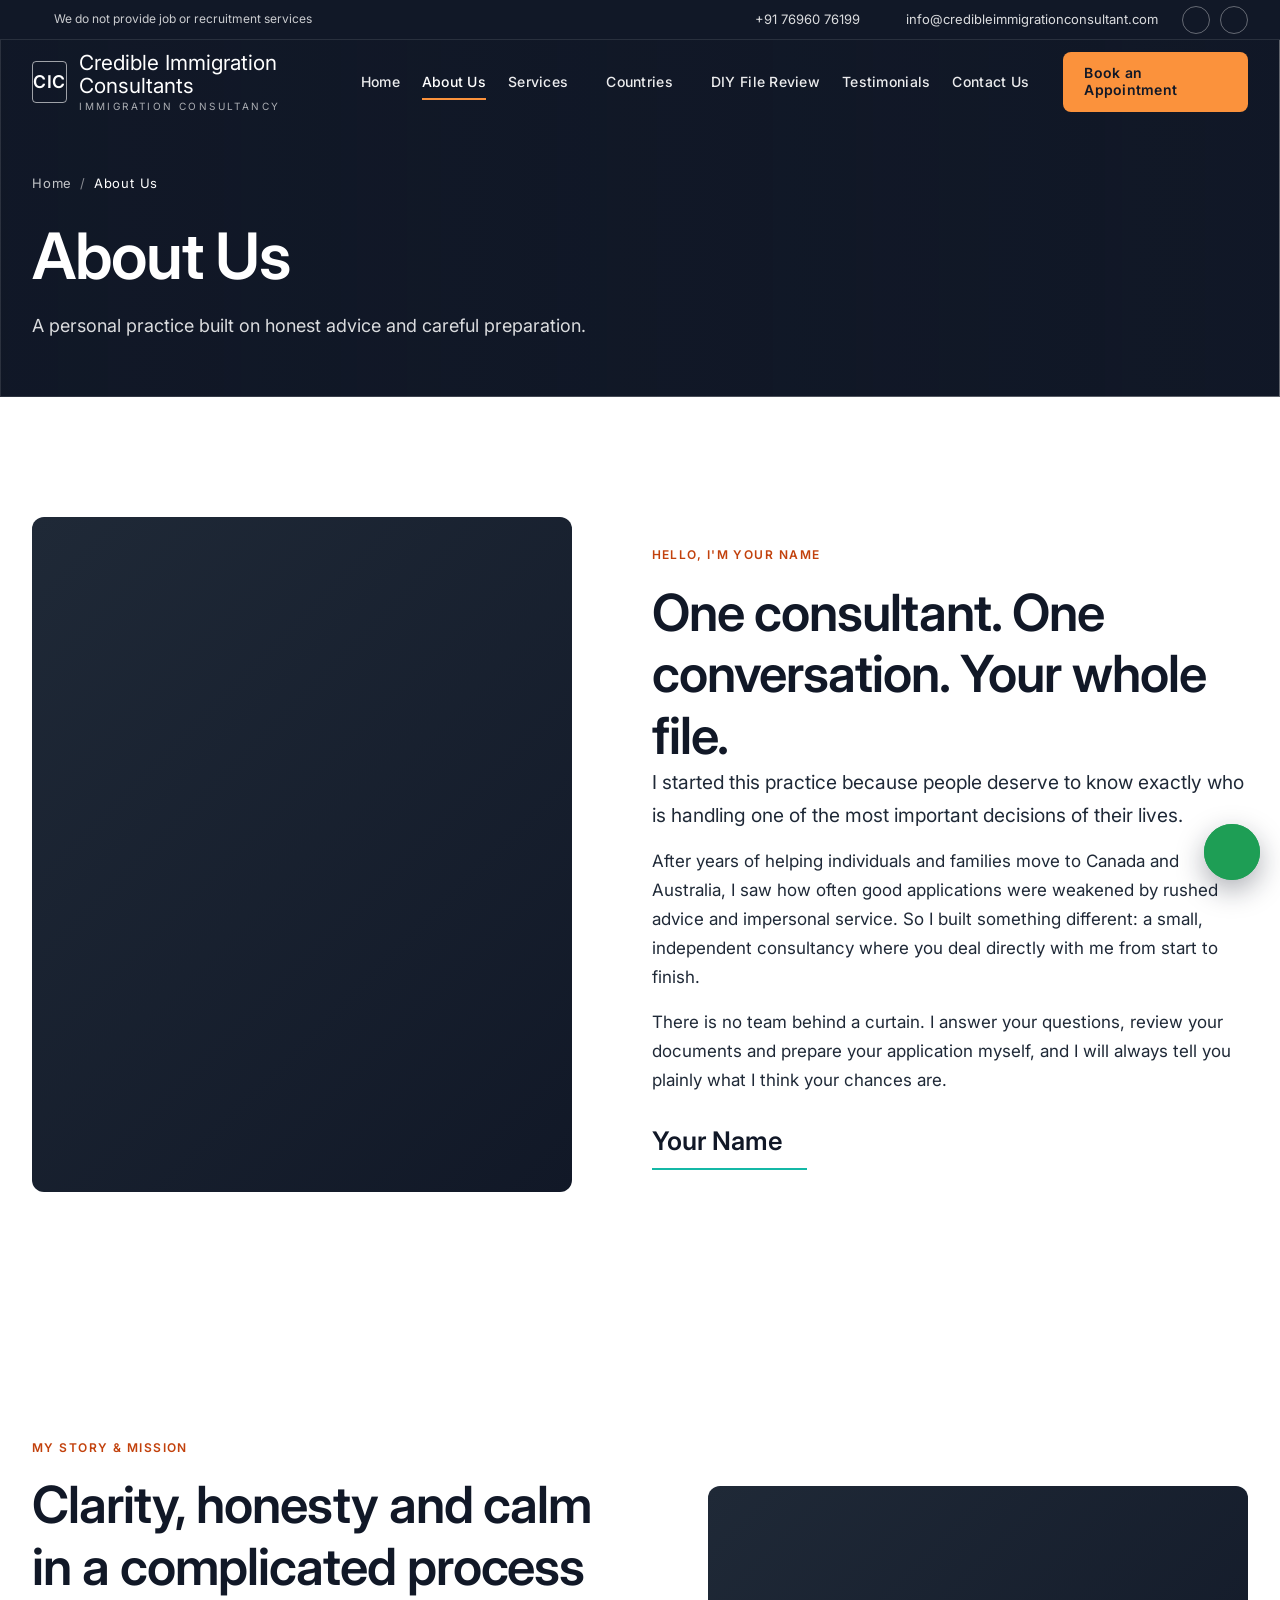
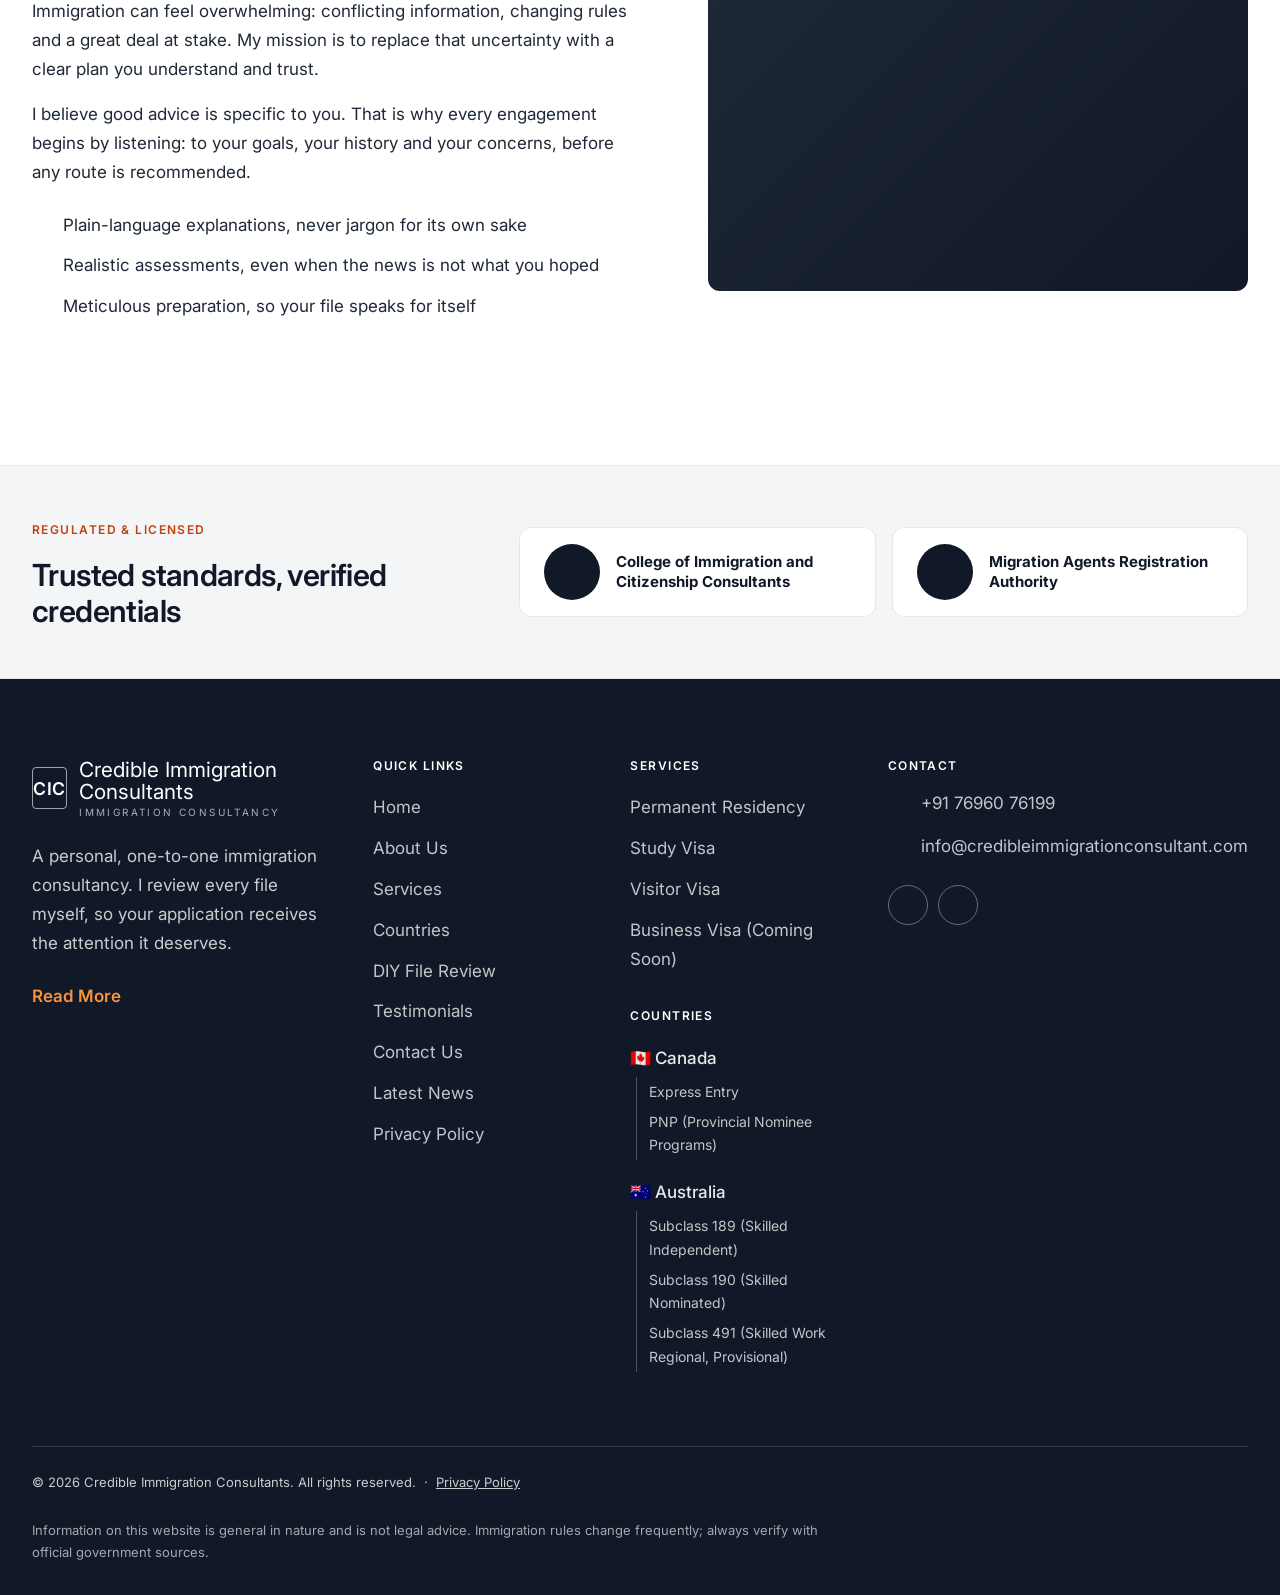
==== commit 3320b298: "update contact information" ====
--- a/about.html
+++ b/about.html
@@ -61,19 +61,17 @@
         <div class="section__head section__head--center reveal">
           <p class="eyebrow eyebrow--center">Credentials</p>
           <h2>Licensed, registered and accountable</h2>
-          <p>Immigration advice is a regulated profession. My registrations are shown openly so you can verify them with the regulators at any time.</p>
+          <p>Immigration advice is a regulated profession. You can verify credentials with the regulators at any time.</p>
         </div>
         <div class="licences" data-stagger>
           <article class="licence">
             <span class="licence__icon"><i data-lucide="shield-check" aria-hidden="true"></i></span>
             <h3>Canada</h3>
-            <p class="licence__no">RCIC Licence #R______</p>
             <p>Regulated Canadian Immigration Consultant, in good standing with the College of Immigration and Citizenship Consultants.</p>
           </article>
           <article class="licence">
             <span class="licence__icon"><i data-lucide="badge-check" aria-hidden="true"></i></span>
             <h3>Australia</h3>
-            <p class="licence__no">MARA Registration #_______</p>
             <p>Registered migration agent, authorised to provide immigration assistance for Australian visas.</p>
           </article>
         </div>
--- a/css/style.css
+++ b/css/style.css
@@ -693,9 +693,6 @@
 .book { display: grid; gap: var(--s6); align-items: center; }
 .book__copy h2 { margin-bottom: var(--s2); }
 .book__copy .btn { margin-top: var(--s3); }
-.map { overflow: hidden; border-radius: var(--r-lg); border: var(--hairline-gold); box-shadow: var(--shadow-md); aspect-ratio: 4 / 3; background: var(--ink-soft); }
-.map iframe { width: 100%; height: 100%; border: 0; filter: grayscale(1) contrast(1.05); transition: filter var(--t-med); }
-.map:hover iframe { filter: grayscale(.2); }
 
 /* Modal */
 .modal { width: min(760px, calc(100% - 32px)); max-height: 90vh; margin: auto; padding: 0; border: 0; border-radius: var(--r-lg); background: var(--ivory); color: var(--text); box-shadow: var(--shadow-lg); overflow: auto; }
@@ -797,7 +794,6 @@
   .testi-grid { columns: 3; }
   .trust__in { grid-template-columns: 1fr 1.6fr; }
   .contact { grid-template-columns: 1.25fr 1fr; gap: var(--s8); }
-  .book { grid-template-columns: 1fr 1fr; }
   .news-card--featured { flex-direction: row; }
   .news-card--featured .news-card__media { flex: 1.15; aspect-ratio: auto; min-height: 380px; }
   .news-card--featured .news-card__body { flex: 1; justify-content: center; padding: var(--s6); }
@@ -972,7 +968,6 @@
 .check input:checked + .check__box { background: var(--gold-deep); border-color: var(--gold-deep); color: #fff; }
 .radio input:checked + span::before { background: #fff; border-color: #fff; box-shadow: inset 0 0 0 2px var(--ink); }
 .dropzone { border-color: #9CA3AF; }
-.map { box-shadow: none; border-color: #E5E7EB; }
 .preloader span { border-color: rgba(255, 255, 255, .6); color: #fff; font-weight: 600; }
 .to-top { background: var(--ink); color: #fff; box-shadow: var(--shadow-md); }
 .to-top__bar { stroke: #fff; }
@@ -1023,3 +1018,8 @@
 .preloader__bar { width: 120px; height: 2px; background: rgba(255, 255, 255, .2); position: relative; overflow: hidden; }
 .preloader__bar::after { content: ""; position: absolute; inset: 0; background: var(--gold); transform: translateX(-100%); animation: preBar .8s var(--ease) forwards; }
 @keyframes preBar { to { transform: none; } }
+
+/* Contact details panel: white text */
+.contact__info .info-list a,
+.contact__info .hours dt,
+.contact__info .hours dd { color: #ffff; }
